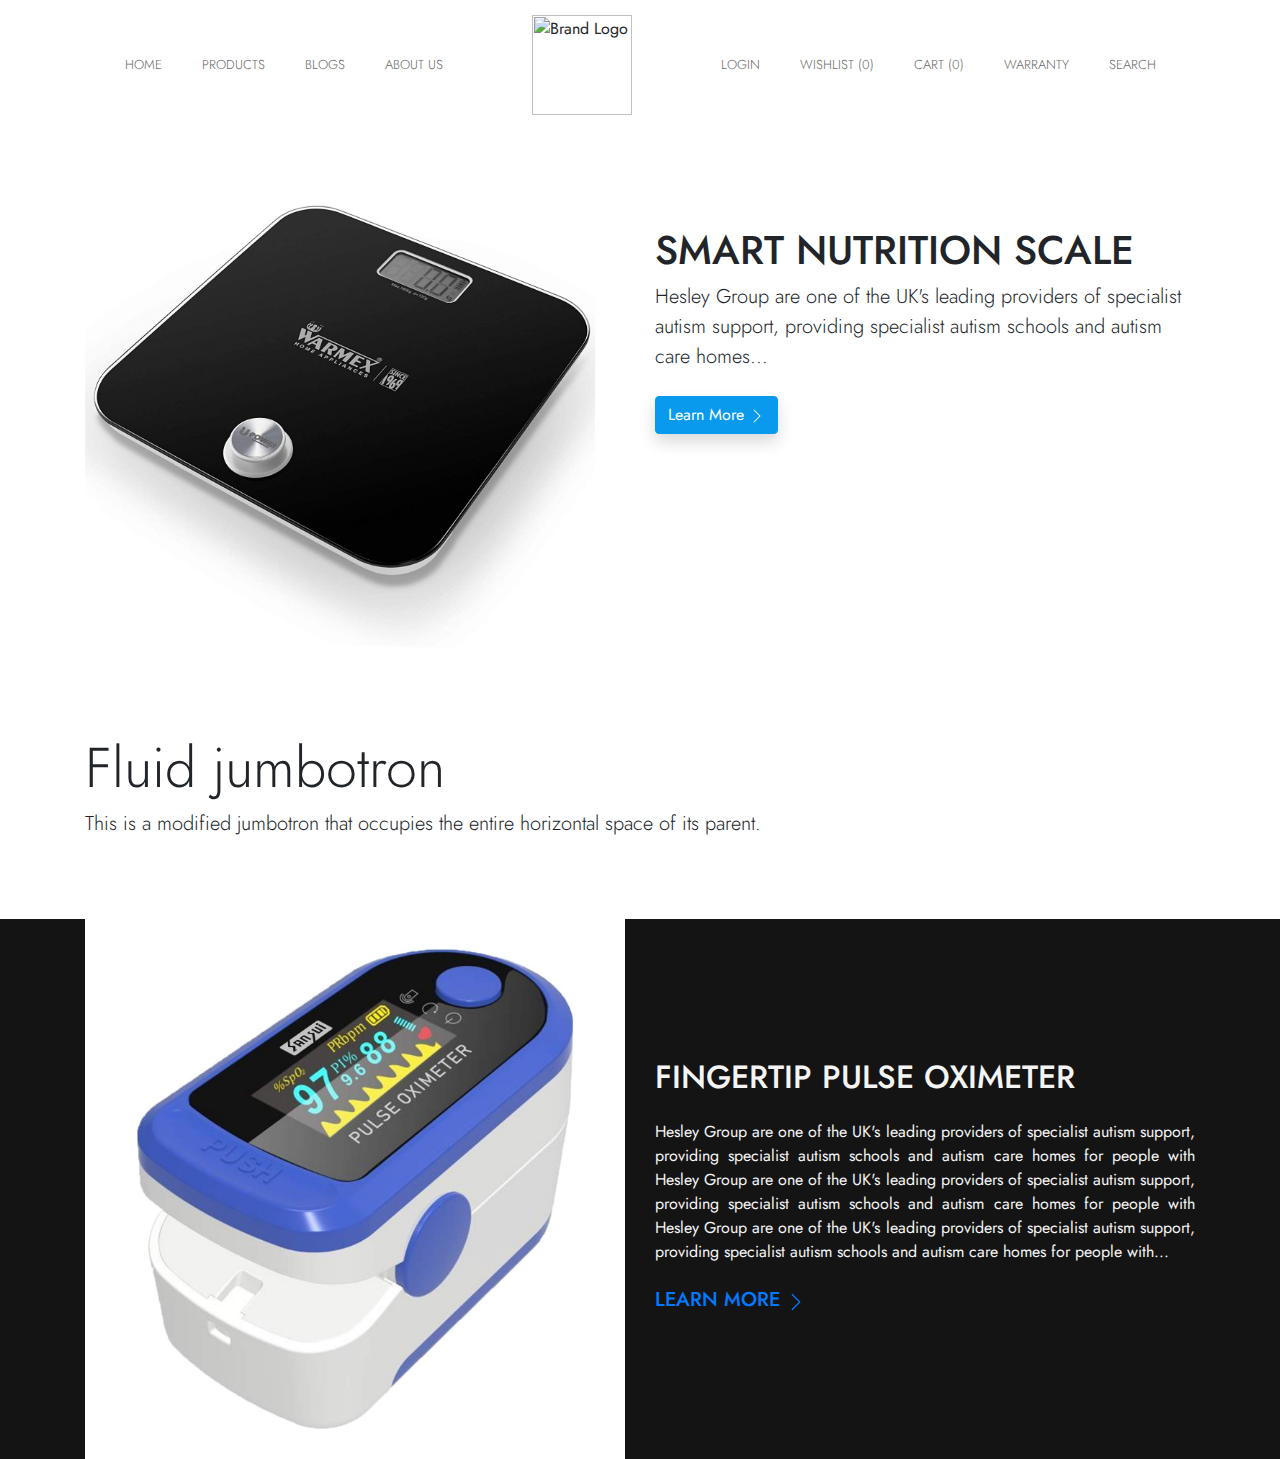
==== index.html @ 343be866 "deploy hesley site" ====
<html lang="en">

<head>
    <meta charset="UTF-8">
    <meta name="viewport" content="width=device-width, initial-scale=1.0">
    <title>Hesley</title>
    <!-- Favicons -->
    <link rel="icon" href="images/favicon.png">
    <link rel="stylesheet" href="https://stackpath.bootstrapcdn.com/bootstrap/4.5.2/css/bootstrap.min.css">
    <link rel="stylesheet" href="assets/css/style.css">
</head>

<body>
    <!-- Disktop Navigation -->
    <div class="d-none d-lg-block bg-white">
        <nav class="navigation__bar container">
            <div class="menu__items_list">
                <div class="menu__item"><a href="#">Home</a></div>
                <div class="menu__item"><a href="#">Products</a></div>
                <div class="menu__item"><a href="#">Blogs</a></div>
                <div class="menu__item"><a href="#">About Us</a></div>
            </div>
            <div class="brand__logo"><img src="https://www.hesley.be/wp-content/uploads/2018/05/Hesleyblack.png"
                    alt="Brand Logo"></div>
            <div class="menu__items_list">
                <div class="menu__item"><a href="#">Login</a></div>
                <div class="menu__item"><a href="#">Wishlist (0)</a></div>
                <div class="menu__item"><a href="#">Cart (0)</a></div>
                <div class="menu__item"><a href="#">Warranty</a></div>
                <div class="menu__item"><a href="#">Search</a></div>
            </div>
        </nav>
    </div>
    <!-- Mobile Navigation -->
    <div class="d-block d-lg-none sticky-top">
        <nav class="m__navigation__bar">
            <div class="m__brand__logo my-auto"><img
                    src="https://www.hesley.be/wp-content/uploads/2018/05/Hesleyblack.png" alt="Brand Logo"></div>
            <div class="my-auto">
                <svg width="2em" height="2em" viewBox="0 0 16 16" class="bi bi-list-nested" fill="currentColor"
                    xmlns="http://www.w3.org/2000/svg">
                    <path fill-rule="evenodd"
                        d="M4.5 11.5A.5.5 0 0 1 5 11h10a.5.5 0 0 1 0 1H5a.5.5 0 0 1-.5-.5zm-2-4A.5.5 0 0 1 3 7h10a.5.5 0 0 1 0 1H3a.5.5 0 0 1-.5-.5zm-2-4A.5.5 0 0 1 1 3h10a.5.5 0 0 1 0 1H1a.5.5 0 0 1-.5-.5z" />
                </svg>
            </div>
        </nav>
    </div>

    <!-- Top Banner -->
    <section class="jumbotron jumbotron-fluid top__banner my-0 py-0 bg-transparent">
        <div class="container">
            <div class="row">
                <div class="col-12 col-md-5 col-lg-6 order-md-1 my-4 my-md-0">
                    <!-- Image -->
                    <img src="assets/images/top_banner_left.jpg" class="img-fluid mw-md-150 mw-lg-130 mb-6 mb-md-0"
                        alt="" data-aos="fade-up" data-aos-delay="100">
                </div>
                <div class="col-12 col-md-7 col-lg-6 order-md-2 pb-4 pt-md-3 mt-md-3 pt-lg-5 mt-lg-5"
                    data-aos="fade-up">
                    <!-- Heading -->
                    <h1 class="text-center text-md-left text-uppercase d-none d-lg-block">
                        smart nutrition scale
                    </h1>
                    <h2 class="text-center text-md-left text-uppercase mt-md-5 d-block d-lg-none">
                        smart nutrition scale
                    </h2>

                    <p class="lead">
                        Hesley Group are one of the UK's leading providers of specialist autism support, providing
                        specialist autism schools and autism care homes...
                    </p>
                    <!-- Buttons -->
                    <div class="text-center text-md-left mt-4">
                        <a href="overview.html" class="btn btn-primary shadow lift mr-1">
                            Learn More <span class="d-none d-md-inline"><svg width="1em" height="1em"
                                    viewBox="0 0 16 16" class="bi bi-chevron-right" fill="currentColor"
                                    xmlns="http://www.w3.org/2000/svg">
                                    <path fill-rule="evenodd"
                                        d="M4.646 1.646a.5.5 0 0 1 .708 0l6 6a.5.5 0 0 1 0 .708l-6 6a.5.5 0 0 1-.708-.708L10.293 8 4.646 2.354a.5.5 0 0 1 0-.708z" />
                                </svg></span>
                            <!-- <i class="fe fe-arrow-right d-none d-md-inline ml-3"></i> -->
                        </a>
                    </div>
                </div>
            </div>
        </div>
    </section>

    
    <section class="jumbotron jumbotron-fluid my-0 bg-transparent">
        <div class="container">
            <h1 class="display-4">Fluid jumbotron</h1>
            <p class="lead">This is a modified jumbotron that occupies the entire horizontal space of its parent.</p>
        </div>
    </section>

    <!-- Section 3 -->
    <section class="jumbotron jumbotron-fluid bg-dark my-0 py-4 py-md-0">
        <div class="container">
            <div class="row align-items-center">
                <div class="col-12 col-md-5 col-lg-6 order-md-1 mb-4 mb-md-0">
                    <!-- Image -->
                    <img src="assets/images/fingertip.jpg" alt="..." class="img-fluid mb-6 mb-md-0">
                </div>
                <div class="col-12 col-md-7 col-lg-6 order-md-2">
                    <!-- Heading -->
                    <h2 class="text-uppercase mb-md-4">
                        Fingertip pulse oximeter
                    </h2>
                    <!-- Text -->
                    <p class="font-size-lg text-gray-700 mb-md-4 text-justify">
                        Hesley Group are one of the UK's leading providers of specialist autism support, providing
                        specialist autism schools and autism care homes for people with Hesley Group are one of the UK's
                        leading providers of specialist autism support, providing specialist autism schools and autism
                        care homes for people with Hesley Group are one of the UK's leading providers of specialist
                        autism support, providing specialist autism schools and autism care homes for people with...
                    </p>
                    <h5><a href="#" class="text-decoration-none text-uppercase">Learn more <span><svg width="1em"
                                    height="1em" viewBox="0 0 16 16" class="bi bi-chevron-right" fill="currentColor"
                                    xmlns="http://www.w3.org/2000/svg">
                                    <path fill-rule="evenodd"
                                        d="M4.646 1.646a.5.5 0 0 1 .708 0l6 6a.5.5 0 0 1 0 .708l-6 6a.5.5 0 0 1-.708-.708L10.293 8 4.646 2.354a.5.5 0 0 1 0-.708z" />
                                </svg></span></a></h5>
                </div>
            </div>
        </div>
    </section>

    



    <script src="https://code.jquery.com/jquery-3.5.1.slim.min.js"></script>
    <script src="https://cdn.jsdelivr.net/npm/popper.js@1.16.1/dist/umd/popper.min.js"></script>
    <script src="https://stackpath.bootstrapcdn.com/bootstrap/4.5.2/js/bootstrap.min.js"></script>
</body>

</html>
---- assets/css/style.css ----
@import url('https://fonts.googleapis.com/css2?family=Poppins:wght@300&display=swap');
@import url('https://fonts.googleapis.com/css2?family=Jost&display=swap');
/* Global Styles */
:root {
	--primary: #099aee !important;
	--primary-hvr: #0379bd !important;
	--dark-color: #141414;
    --light-color: #f4f4f4;
    /* --hesley-font-family: 'Poppins', sans-serif; */
    --hesley-font-family: 'Jost', sans-serif;
}

* {
	box-sizing: border-box;
	margin: 0;
	padding: 0;
}

.btn-primary{
    background-color: var(--primary) !important;
    border-color: var(--primary) !important;
}
.btn-primary:hover{
    background-color: var(--primary-hvr) !important;
    border-color: var(--primary-hvr) !important;
    outline: none !important;
}
.btn-primary:focus{
    background-color: var(--primary-hvr) !important;
    border-color: var(--primary-hvr) !important;
    outline: none !important;
}
.btn-outline-primary{
    background-color: transparent !important;
    border-color: var(--primary) !important;
    color: var(--primary) !important;
}
.btn-outline-primary:hover{
    background-color: var(--primary) !important;
    border-color: var(--primary-hvr) !important;
    color:#fff !important;
    outline: none !important;
}
.btn-outline-primary:focus{
    background-color: var(--primary) !important;
    border-color: var(--primary-hvr) !important;
    color:#fff !important;
    outline: none !important;
}

/* Background colors */
.bg-dark{
    background-color: var(--dark-color) !important;
    color: var(--light-color) !important;
}

body {
	font-family: var(--hesley-font-family);
	-webkit-font-smoothing: antialiased;
}

/* Desktop Navigation */
.navigation__bar{
    display: flex;
    justify-content: space-around;
    flex-wrap: wrap;
    padding: 15px 0;
}

.navigation__bar .menu__items_list{
    align-items: center;
    display: flex;
    justify-content: space-between;
}

.navigation__bar .menu__items_list .menu__item{
    margin-left: 20px;
    margin-right: 20px;
}

.navigation__bar .menu__items_list .menu__item a{
    text-decoration: none;
    color: #696969;
    text-transform: uppercase;
    font-size: 13px;
    font-weight: 300;
}

.navigation__bar .menu__items_list .menu__item a:hover{
    color: var(--primary-hvr);
}

.navigation__bar .brand__logo img{
    width: 100px;
}

/* Mobile Navigation bar */
.m__navigation__bar{
    display: flex;
    justify-content: space-between;
    flex-wrap: wrap;
    padding: 10px 20px;
    background-color: #fff;
}
.m__navigation__bar .m__brand__logo img{
    width: 50px;
}
/* Top Banner */
.top__banner{
    width: 100%;
}
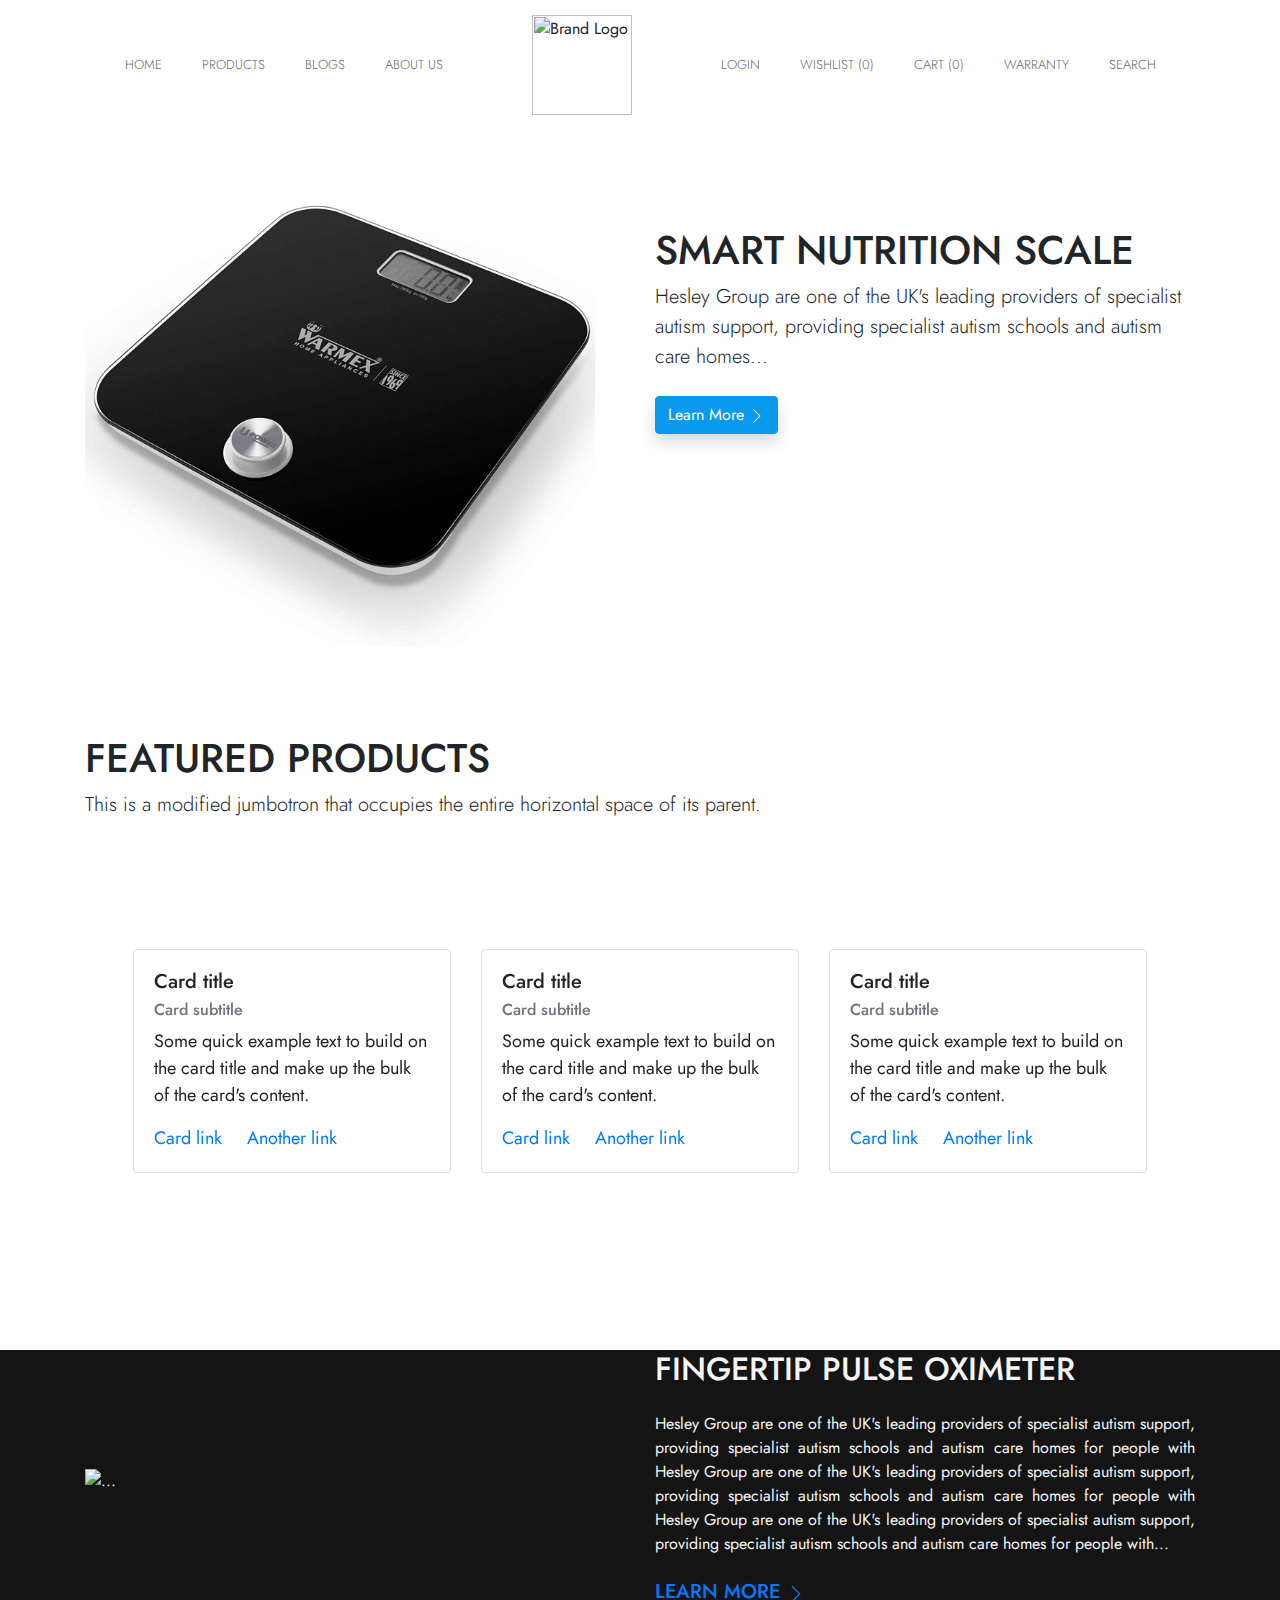
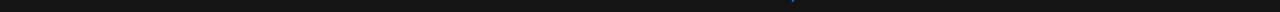
==== commit b645ed58: "deploy hesley site" ====
--- a/index.html
+++ b/index.html
@@ -7,7 +7,10 @@
     <!-- Favicons -->
     <link rel="icon" href="images/favicon.png">
     <link rel="stylesheet" href="https://stackpath.bootstrapcdn.com/bootstrap/4.5.2/css/bootstrap.min.css">
+    <link rel="stylesheet" href="https://unpkg.com/swiper/swiper-bundle.css">
+    <link rel="stylesheet" href="https://unpkg.com/swiper/swiper-bundle.min.css">
     <link rel="stylesheet" href="assets/css/style.css">
+
 </head>
 
 <body>
@@ -65,7 +68,7 @@
                         smart nutrition scale
                     </h2>
 
-                    <p class="lead">
+                    <p class="lead d-none d-md-block">
                         Hesley Group are one of the UK's leading providers of specialist autism support, providing
                         specialist autism schools and autism care homes...
                     </p>
@@ -86,11 +89,58 @@
         </div>
     </section>
 
-    
-    <section class="jumbotron jumbotron-fluid my-0 bg-transparent">
+
+    <section class="jumbotron jumbotron-fluid my-0 bg-transparent d-none d-md-block">
         <div class="container">
-            <h1 class="display-4">Fluid jumbotron</h1>
+            <h1 class="text-uppercase">featured products</h1>
             <p class="lead">This is a modified jumbotron that occupies the entire horizontal space of its parent.</p>
+            <!-- Swiper -->
+            <div class="swiper-container">
+                <div class="swiper-wrapper">
+                    <div class="swiper-slide px-5">
+                        <div class="row">
+                            <div class="col-sm">
+                                <div class="card">
+                                    <div class="card-body">
+                                      <h5 class="card-title">Card title</h5>
+                                      <h6 class="card-subtitle mb-2 text-muted">Card subtitle</h6>
+                                      <p class="card-text">Some quick example text to build on the card title and make up the bulk of the card's content.</p>
+                                      <a href="#" class="card-link">Card link</a>
+                                      <a href="#" class="card-link">Another link</a>
+                                    </div>
+                                  </div>
+                            </div>
+                            <div class="col-sm">
+                                <div class="card">
+                                    <div class="card-body">
+                                      <h5 class="card-title">Card title</h5>
+                                      <h6 class="card-subtitle mb-2 text-muted">Card subtitle</h6>
+                                      <p class="card-text">Some quick example text to build on the card title and make up the bulk of the card's content.</p>
+                                      <a href="#" class="card-link">Card link</a>
+                                      <a href="#" class="card-link">Another link</a>
+                                    </div>
+                                  </div>
+                            </div>
+                            <div class="col-sm">
+                                <div class="card">
+                                    <div class="card-body">
+                                      <h5 class="card-title">Card title</h5>
+                                      <h6 class="card-subtitle mb-2 text-muted">Card subtitle</h6>
+                                      <p class="card-text">Some quick example text to build on the card title and make up the bulk of the card's content.</p>
+                                      <a href="#" class="card-link">Card link</a>
+                                      <a href="#" class="card-link">Another link</a>
+                                    </div>
+                                  </div>
+                            </div>
+                           
+                          </div>
+                    </div>
+                
+                </div>
+                <!-- Add Arrows -->
+                <div class="swiper-button-next"></div>
+                <div class="swiper-button-prev"></div>
+            </div>
         </div>
     </section>
 
@@ -100,7 +150,7 @@
             <div class="row align-items-center">
                 <div class="col-12 col-md-5 col-lg-6 order-md-1 mb-4 mb-md-0">
                     <!-- Image -->
-                    <img src="assets/images/fingertip.jpg" alt="..." class="img-fluid mb-6 mb-md-0">
+                    <img src="https://demo.themesberg.com/bootstrap/rocket/assets/img/presentation-mockup-pages.png" alt="..." class="img-fluid mb-6 mb-md-0">
                 </div>
                 <div class="col-12 col-md-7 col-lg-6 order-md-2">
                     <!-- Heading -->
@@ -126,13 +176,22 @@
         </div>
     </section>
 
-    
+
+
+
+
+
+
 
 
 
     <script src="https://code.jquery.com/jquery-3.5.1.slim.min.js"></script>
     <script src="https://cdn.jsdelivr.net/npm/popper.js@1.16.1/dist/umd/popper.min.js"></script>
     <script src="https://stackpath.bootstrapcdn.com/bootstrap/4.5.2/js/bootstrap.min.js"></script>
+
+    <script src="https://unpkg.com/swiper/swiper-bundle.js"></script>
+    <script src="https://unpkg.com/swiper/swiper-bundle.min.js"></script>
+    <script src="assets/js/style.js"></script>
 </body>
 
 </html>--- a/assets/css/style.css
+++ b/assets/css/style.css
@@ -110,3 +110,28 @@
     width: 100%;
 }
 
+/* Swiper */
+.swiper-container {
+    width: 100%;
+    height: 50%;
+  }
+
+  .swiper-slide {
+    /* text-align: center; */
+    font-size: 18px;
+
+    /* Center slide text vertically */
+    display: -webkit-box;
+    display: -ms-flexbox;
+    display: -webkit-flex;
+    display: flex;
+    -webkit-box-pack: center;
+    -ms-flex-pack: center;
+    -webkit-justify-content: center;
+    justify-content: center;
+    -webkit-box-align: center;
+    -ms-flex-align: center;
+    -webkit-align-items: center;
+    align-items: center;
+    cursor: pointer;
+  }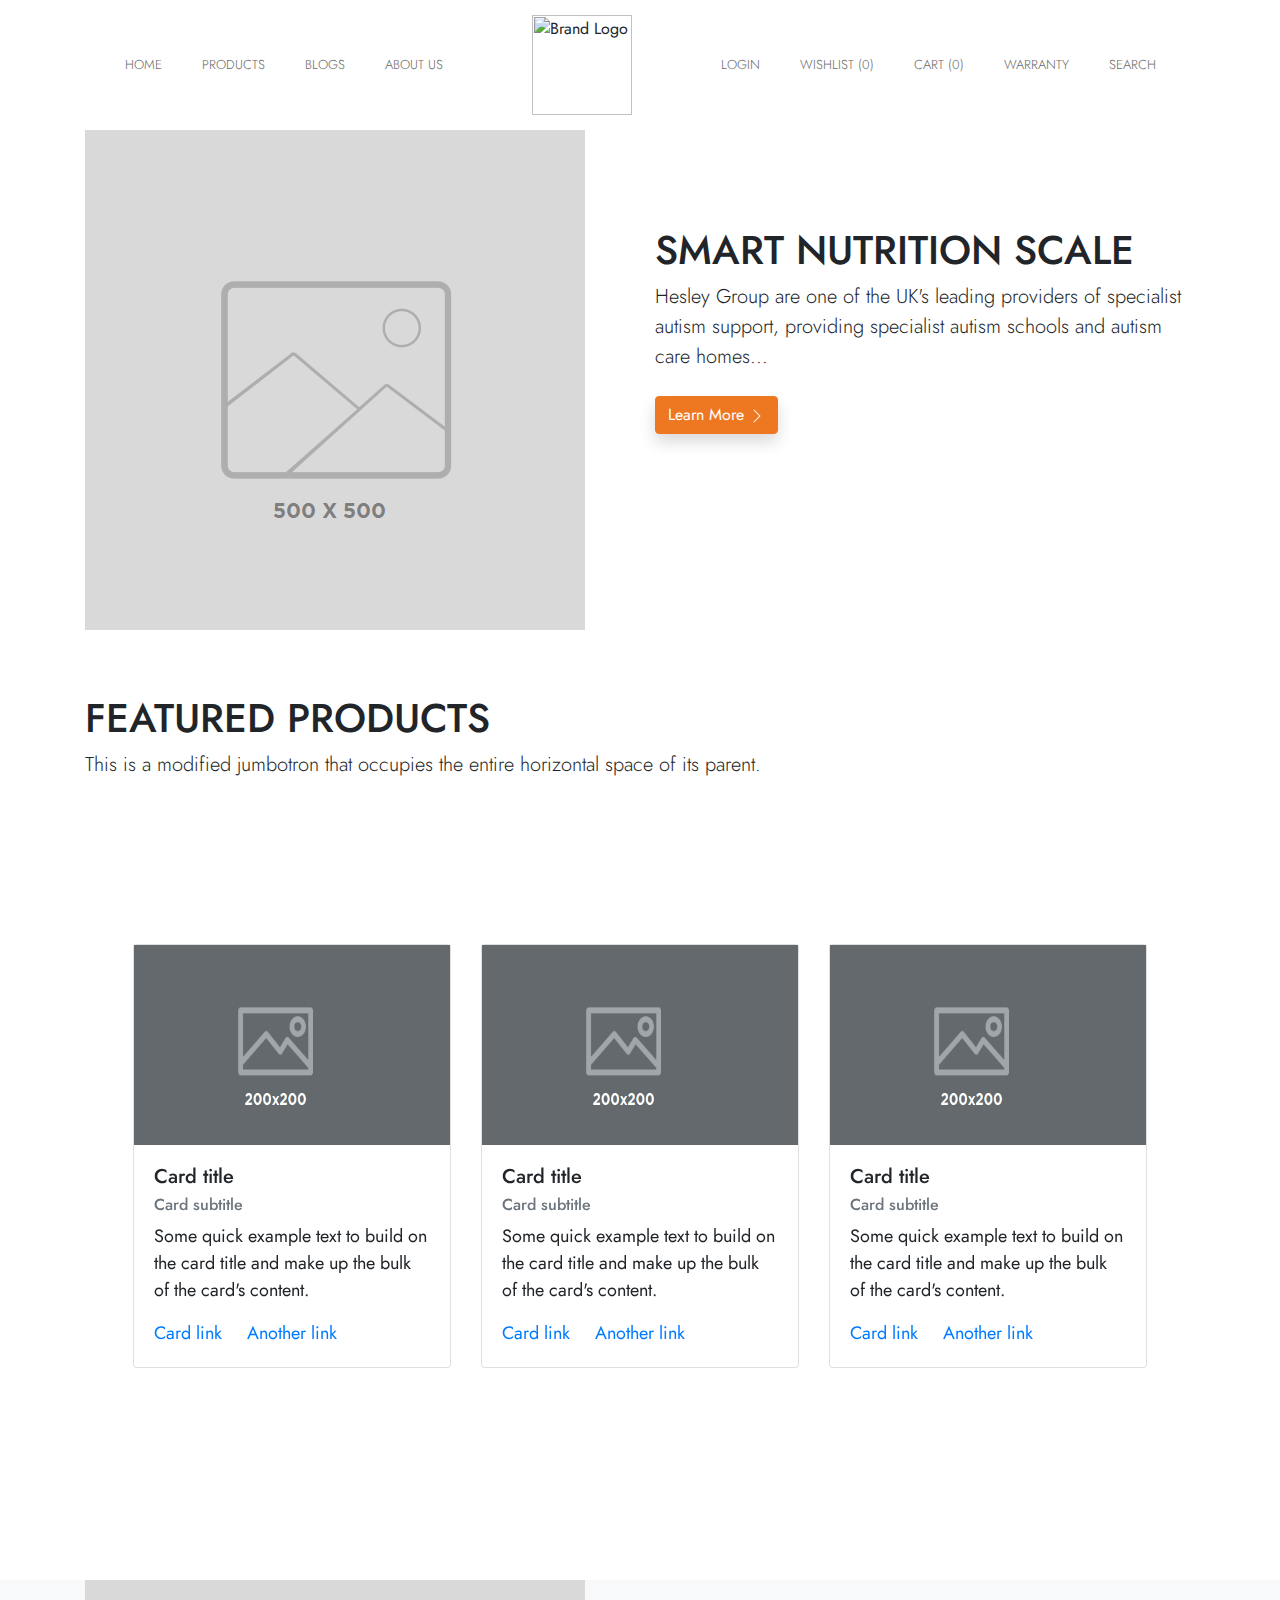
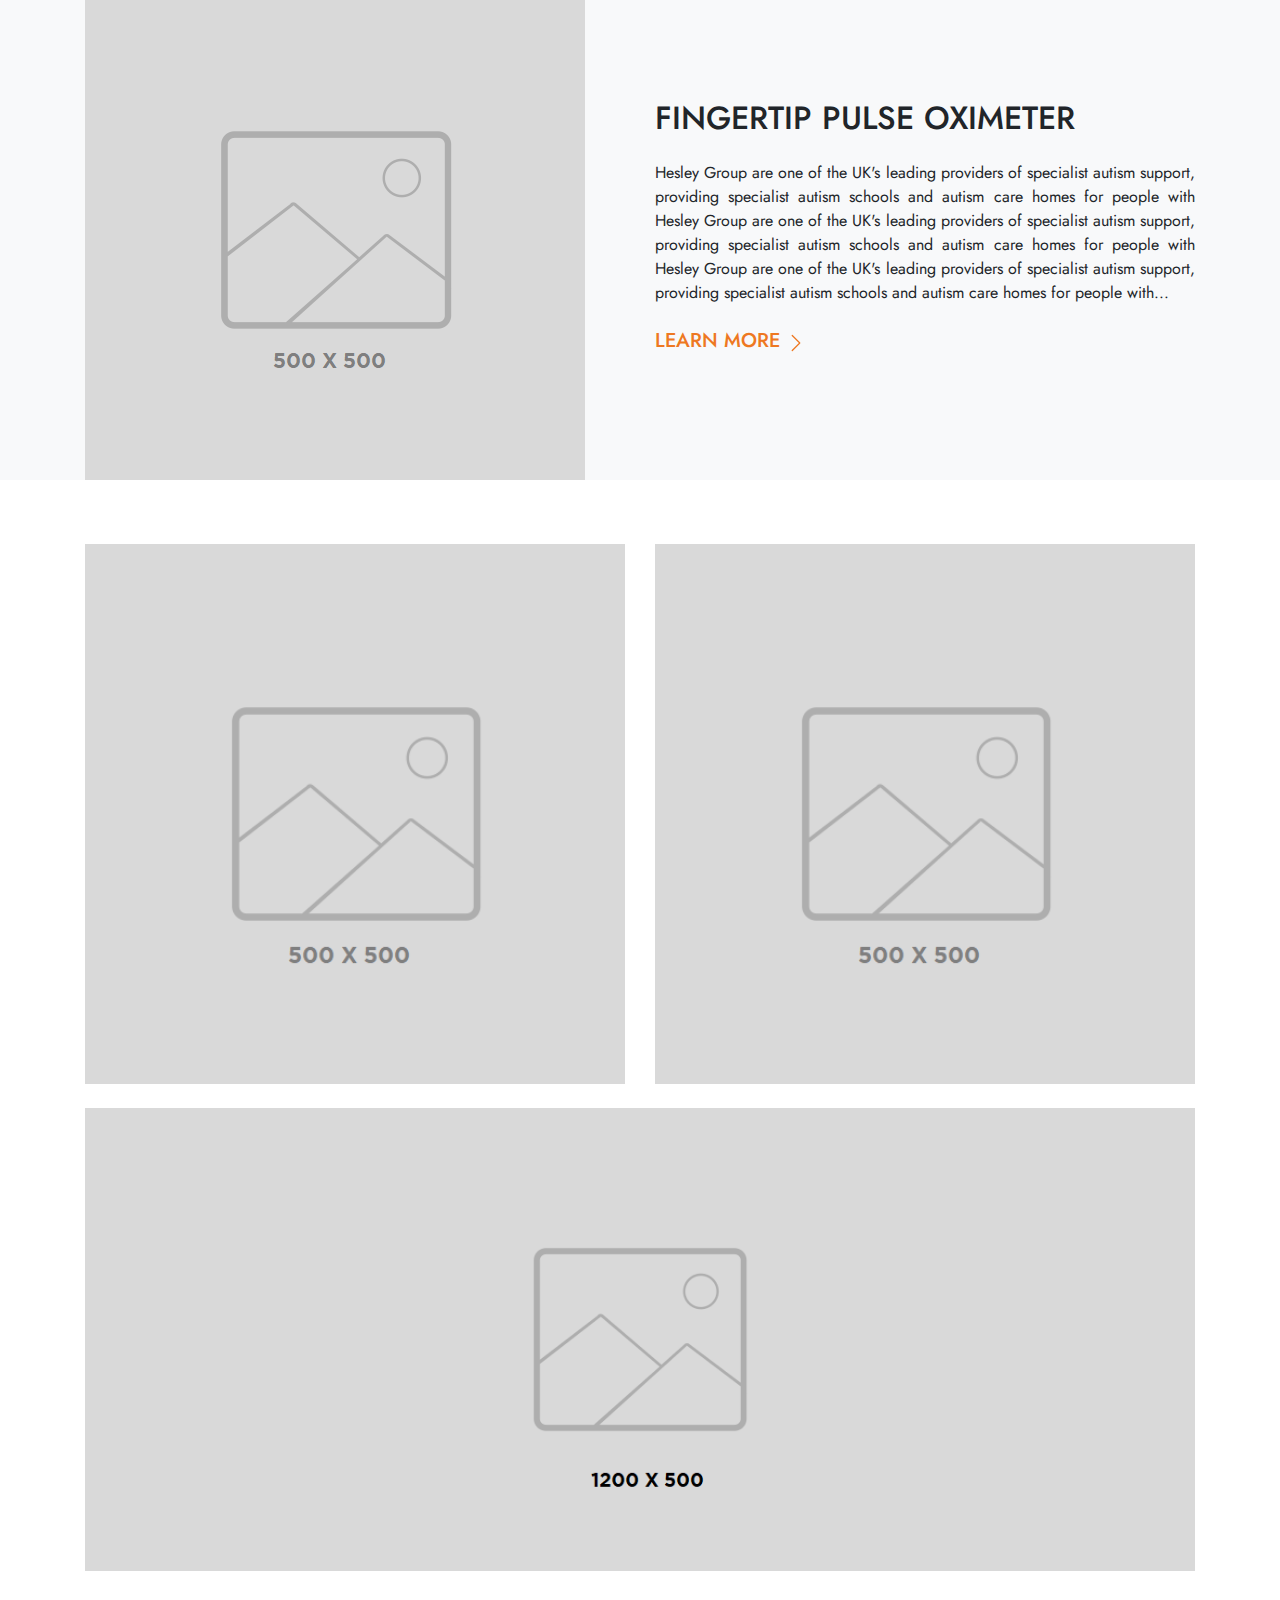
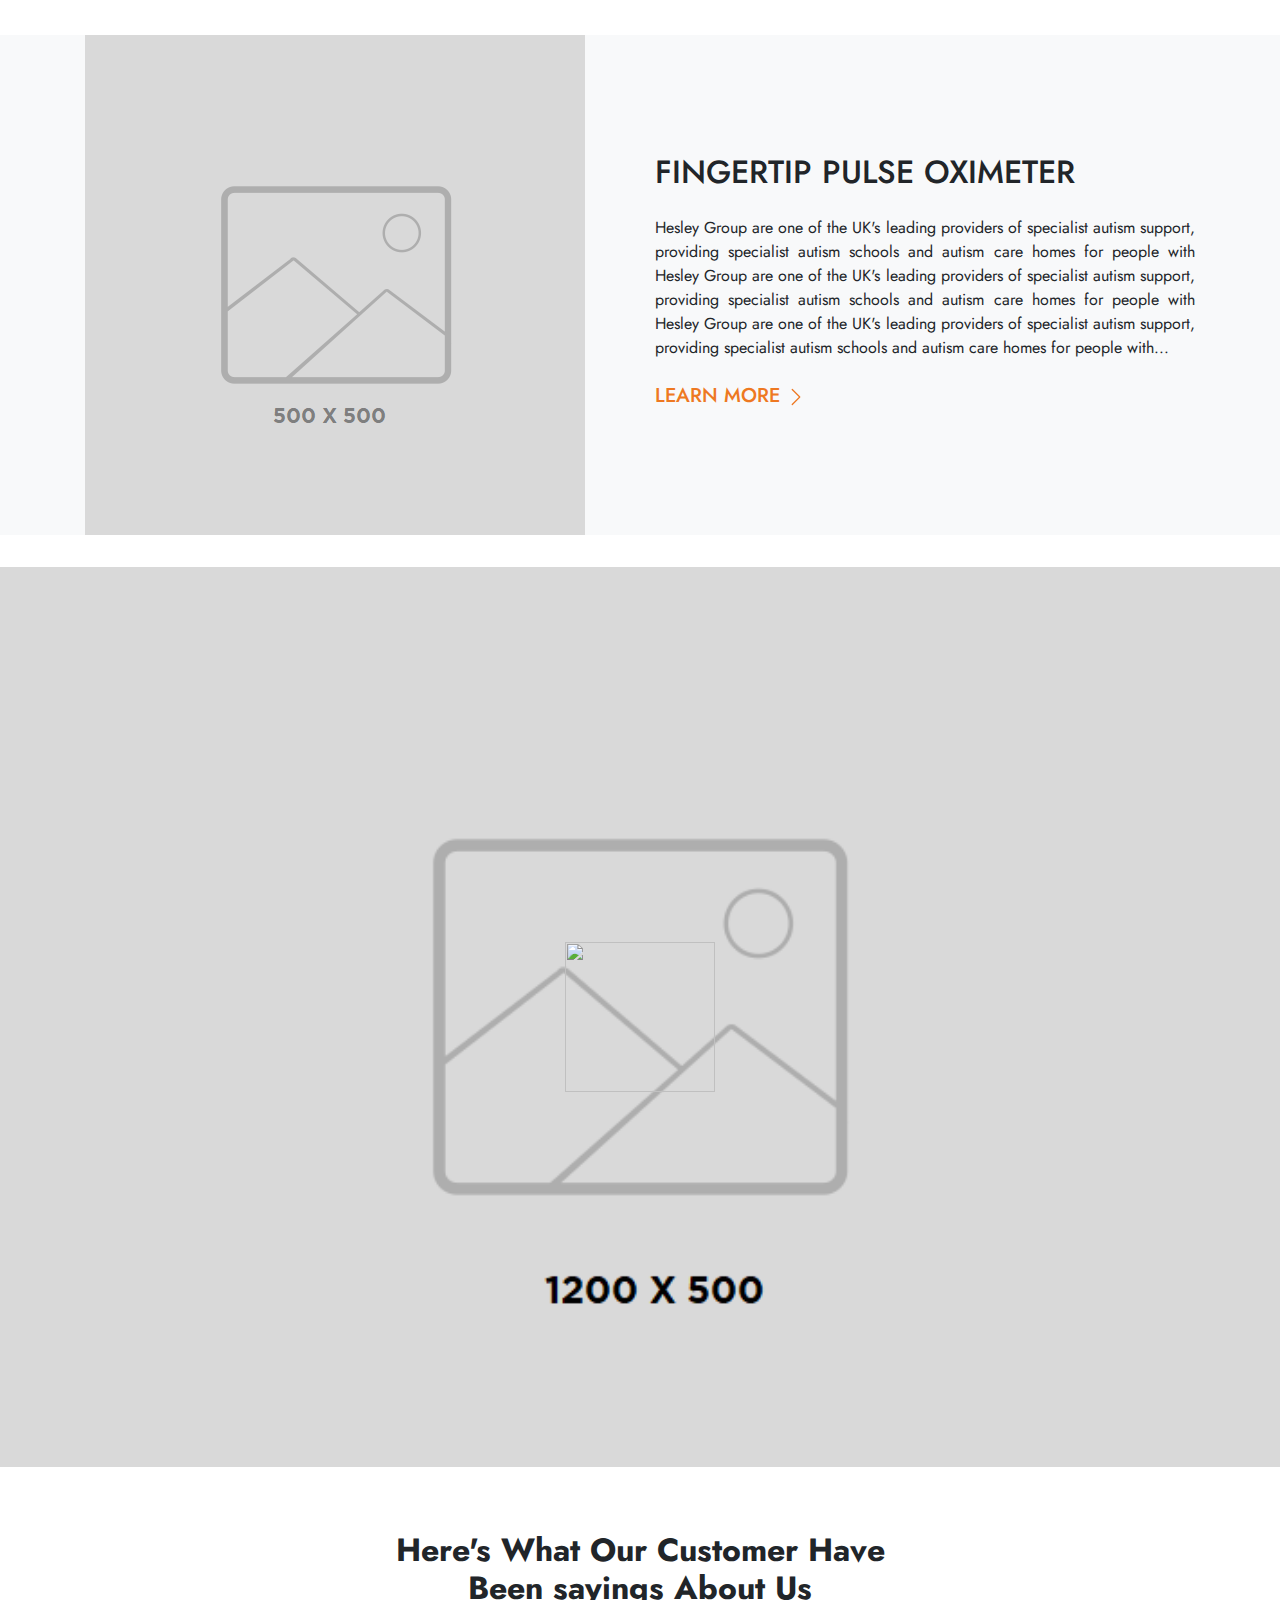
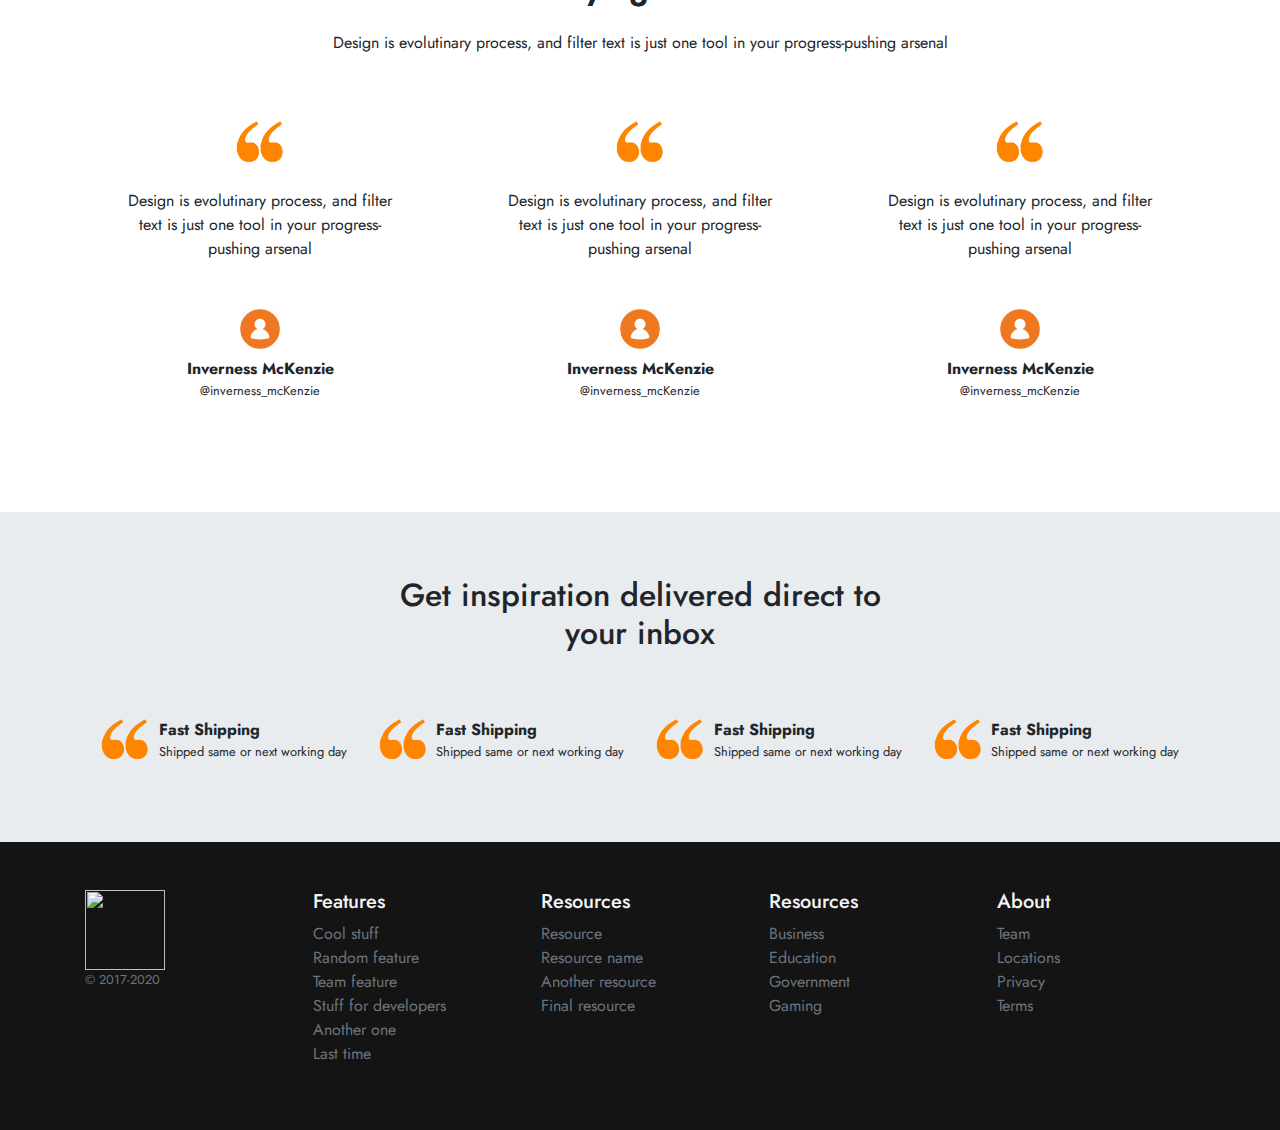
==== commit d687ff20: "deploy hesley site" ====
--- a/index.html
+++ b/index.html
@@ -55,7 +55,7 @@
             <div class="row">
                 <div class="col-12 col-md-5 col-lg-6 order-md-1 my-4 my-md-0">
                     <!-- Image -->
-                    <img src="assets/images/top_banner_left.jpg" class="img-fluid mw-md-150 mw-lg-130 mb-6 mb-md-0"
+                    <img src="assets/images/placeholder-500x500.png" class="img-fluid mw-md-150 mw-lg-130 mb-6 mb-md-0"
                         alt="" data-aos="fade-up" data-aos-delay="100">
                 </div>
                 <div class="col-12 col-md-7 col-lg-6 order-md-2 pb-4 pt-md-3 mt-md-3 pt-lg-5 mt-lg-5"
@@ -101,41 +101,47 @@
                         <div class="row">
                             <div class="col-sm">
                                 <div class="card">
+                                    <img src="assets/images/placeholder-200x200.png" alt="" width="100%" height="200">
                                     <div class="card-body">
-                                      <h5 class="card-title">Card title</h5>
-                                      <h6 class="card-subtitle mb-2 text-muted">Card subtitle</h6>
-                                      <p class="card-text">Some quick example text to build on the card title and make up the bulk of the card's content.</p>
-                                      <a href="#" class="card-link">Card link</a>
-                                      <a href="#" class="card-link">Another link</a>
+                                        <h5 class="card-title">Card title</h5>
+                                        <h6 class="card-subtitle mb-2 text-muted">Card subtitle</h6>
+                                        <p class="card-text">Some quick example text to build on the card title and make
+                                            up the bulk of the card's content.</p>
+                                        <a href="#" class="card-link">Card link</a>
+                                        <a href="#" class="card-link">Another link</a>
                                     </div>
-                                  </div>
+                                </div>
                             </div>
                             <div class="col-sm">
                                 <div class="card">
+                                    <img src="assets/images/placeholder-200x200.png" alt="" width="100%" height="200">
                                     <div class="card-body">
-                                      <h5 class="card-title">Card title</h5>
-                                      <h6 class="card-subtitle mb-2 text-muted">Card subtitle</h6>
-                                      <p class="card-text">Some quick example text to build on the card title and make up the bulk of the card's content.</p>
-                                      <a href="#" class="card-link">Card link</a>
-                                      <a href="#" class="card-link">Another link</a>
+                                        <h5 class="card-title">Card title</h5>
+                                        <h6 class="card-subtitle mb-2 text-muted">Card subtitle</h6>
+                                        <p class="card-text">Some quick example text to build on the card title and make
+                                            up the bulk of the card's content.</p>
+                                        <a href="#" class="card-link">Card link</a>
+                                        <a href="#" class="card-link">Another link</a>
                                     </div>
-                                  </div>
+                                </div>
                             </div>
                             <div class="col-sm">
                                 <div class="card">
+                                    <img src="assets/images/placeholder-200x200.png" alt="" width="100%" height="200">
                                     <div class="card-body">
-                                      <h5 class="card-title">Card title</h5>
-                                      <h6 class="card-subtitle mb-2 text-muted">Card subtitle</h6>
-                                      <p class="card-text">Some quick example text to build on the card title and make up the bulk of the card's content.</p>
-                                      <a href="#" class="card-link">Card link</a>
-                                      <a href="#" class="card-link">Another link</a>
+                                        <h5 class="card-title">Card title</h5>
+                                        <h6 class="card-subtitle mb-2 text-muted">Card subtitle</h6>
+                                        <p class="card-text">Some quick example text to build on the card title and make
+                                            up the bulk of the card's content.</p>
+                                        <a href="#" class="card-link">Card link</a>
+                                        <a href="#" class="card-link">Another link</a>
                                     </div>
-                                  </div>
-                            </div>
-                           
-                          </div>
-                    </div>
-                
+                                </div>
+                            </div>
+
+                        </div>
+                    </div>
+
                 </div>
                 <!-- Add Arrows -->
                 <div class="swiper-button-next"></div>
@@ -145,12 +151,12 @@
     </section>
 
     <!-- Section 3 -->
-    <section class="jumbotron jumbotron-fluid bg-dark my-0 py-4 py-md-0">
+    <section class="jumbotron jumbotron-fluid bg-light py-4 py-md-0 my-0">
         <div class="container">
             <div class="row align-items-center">
                 <div class="col-12 col-md-5 col-lg-6 order-md-1 mb-4 mb-md-0">
                     <!-- Image -->
-                    <img src="https://demo.themesberg.com/bootstrap/rocket/assets/img/presentation-mockup-pages.png" alt="..." class="img-fluid mb-6 mb-md-0">
+                    <img src="assets/images/placeholder-500x500.png" alt="..." class="img-fluid mb-6 mb-md-0">
                 </div>
                 <div class="col-12 col-md-7 col-lg-6 order-md-2">
                     <!-- Heading -->
@@ -165,9 +171,9 @@
                         care homes for people with Hesley Group are one of the UK's leading providers of specialist
                         autism support, providing specialist autism schools and autism care homes for people with...
                     </p>
-                    <h5><a href="#" class="text-decoration-none text-uppercase">Learn more <span><svg width="1em"
-                                    height="1em" viewBox="0 0 16 16" class="bi bi-chevron-right" fill="currentColor"
-                                    xmlns="http://www.w3.org/2000/svg">
+                    <h5><a href="#" class="text-decoration-none text-primary text-uppercase">Learn more <span><svg
+                                    width="1em" height="1em" viewBox="0 0 16 16" class="bi bi-chevron-right"
+                                    fill="currentColor" xmlns="http://www.w3.org/2000/svg">
                                     <path fill-rule="evenodd"
                                         d="M4.646 1.646a.5.5 0 0 1 .708 0l6 6a.5.5 0 0 1 0 .708l-6 6a.5.5 0 0 1-.708-.708L10.293 8 4.646 2.354a.5.5 0 0 1 0-.708z" />
                                 </svg></span></a></h5>
@@ -176,14 +182,236 @@
         </div>
     </section>
 
-
-
-
-
-
-
-
-
+    <section class="jumbotron jumbotron-fluid bg-transparent my-0">
+        <div class="container">
+            <div class="row mb-md-4">
+                <div class="col-12 col-md-6">
+                    <div class="card bg-light border-0 rounded-0">
+                        <img src="assets/images/placeholder-500x500.png" alt="" class="img-fluid">
+                    </div>
+                </div>
+                <div class="col-12 col-md-6">
+                    <div class="card bg-light border-0 rounded-0">
+                        <img src="assets/images/placeholder-500x500.png" alt="" class="img-fluid">
+                    </div>
+                </div>
+            </div>
+            <div class="row">
+                <div class="col-12">
+                    <div class="card bg-light border-0 rounded-0">
+                        <img src="assets/images/placeholder-1200x500 (2).png" alt="" class="img-fluid">
+                    </div>
+                </div>
+            </div>
+        </div>
+    </section>
+
+    <!-- Section 3 -->
+    <section class="jumbotron jumbotron-fluid bg-light py-4 py-md-0 mt-0">
+        <div class="container">
+            <div class="row align-items-center">
+                <div class="col-12 col-md-5 col-lg-6 order-md-1 mb-4 mb-md-0">
+                    <!-- Image -->
+                    <img src="assets/images/placeholder-500x500.png" alt="..." class="img-fluid mb-6 mb-md-0">
+                </div>
+                <div class="col-12 col-md-7 col-lg-6 order-md-2">
+                    <!-- Heading -->
+                    <h2 class="text-uppercase mb-md-4">
+                        Fingertip pulse oximeter
+                    </h2>
+                    <!-- Text -->
+                    <p class="font-size-lg text-gray-700 mb-md-4 text-justify">
+                        Hesley Group are one of the UK's leading providers of specialist autism support, providing
+                        specialist autism schools and autism care homes for people with Hesley Group are one of the UK's
+                        leading providers of specialist autism support, providing specialist autism schools and autism
+                        care homes for people with Hesley Group are one of the UK's leading providers of specialist
+                        autism support, providing specialist autism schools and autism care homes for people with...
+                    </p>
+                    <h5><a href="#" class="text-decoration-none text-primary text-uppercase">Learn more <span><svg
+                                    width="1em" height="1em" viewBox="0 0 16 16" class="bi bi-chevron-right"
+                                    fill="currentColor" xmlns="http://www.w3.org/2000/svg">
+                                    <path fill-rule="evenodd"
+                                        d="M4.646 1.646a.5.5 0 0 1 .708 0l6 6a.5.5 0 0 1 0 .708l-6 6a.5.5 0 0 1-.708-.708L10.293 8 4.646 2.354a.5.5 0 0 1 0-.708z" />
+                                </svg></span></a></h5>
+                </div>
+            </div>
+        </div>
+    </section>
+
+    <section class="jumbotron jumbotron-fluid video__banner mb-0">
+        <div class="container text-center">
+            <a href="#" class="display-4"><img
+                    src="https://www.destinationcaldwell.com/wp-content/uploads/2020/05/video-play-button.png"
+                    width="150" alt=""></a>
+        </div>
+    </section>
+
+    <section class="jumbotron jumbotron-fluid bg-transparent">
+        <div class="container">
+            <div class="header text-center">
+                <h2 class="d-none d-md-block mb-4"><b>Here's What Our Customer Have <br>Been sayings About Us</b></h2>
+                <h4 class="d-block d-md-none"><b>Here's What Our Customer Have <br>Been sayings About Us</b></h4>
+                <p>Design is evolutinary process, and filter text is just one tool in your progress-pushing arsenal</p>
+            </div>
+            <div class="text-center mt-md-5 pt-md-3">
+                <div class="row row-cols-1 row-cols-sm-2 row-cols-md-3">
+                    <div class="col px-md-5">
+                        <div>
+                            <div class="text-center">
+                                <img src="assets/images/quote.png" width="50" alt="" class="mb-md-4">
+                                <p>Design is evolutinary process, and filter text is just one tool in your
+                                    progress-pushing arsenal</p>
+                            </div>
+                            <div class="test_info mt-md-5">
+                                <img src="assets/images/avatar.webp" width="40" alt="">
+                                <p class="mt-2 mb-0"><b>Inverness McKenzie</b></p>
+                                <p class="mt-0"><small>@inverness_mcKenzie</small></p>
+                            </div>
+                        </div>
+                    </div>
+                    <div class="col px-md-5">
+                        <div>
+                            <div class="text-center">
+                                <img src="assets/images/quote.png" width="50" alt="" class="mb-md-4">
+                                <p>Design is evolutinary process, and filter text is just one tool in your
+                                    progress-pushing arsenal</p>
+                            </div>
+                            <div class="test_info mt-md-5">
+                                <img src="assets/images/avatar.webp" width="40" alt="">
+                                <p class="mt-2 mb-0"><b>Inverness McKenzie</b></p>
+                                <p class="mt-0"><small>@inverness_mcKenzie</small></p>
+                            </div>
+                        </div>
+                    </div>
+                    <div class="col px-md-5">
+                        <div>
+                            <div class="text-center">
+                                <img src="assets/images/quote.png" width="50" alt="" class="mb-md-4">
+                                <p>Design is evolutinary process, and filter text is just one tool in your
+                                    progress-pushing arsenal</p>
+                            </div>
+                            <div class="test_info mt-md-5">
+                                <img src="assets/images/avatar.webp" width="40" alt="">
+                                <p class="mt-2 mb-0"><b>Inverness McKenzie</b></p>
+                                <p class="mt-0"><small>@inverness_mcKenzie</small></p>
+                            </div>
+                        </div>
+                    </div>
+                </div>
+            </div>
+        </div>
+    </section>
+
+    <section class="jumbotron jumbotron-fluid mb-0">
+        <div class="container">
+            <div class="header text-center">
+                <h2 class="d-none d-md-block mb-4">Get inspiration delivered direct to <br>your inbox</h2>
+                <h4 class="d-block d-md-none">Get inspiration delivered direct to <br>your inbox</h4>
+            </div>
+            <div class="container text-center mt-md-5 pt-md-3">
+                <div class="row row-cols-2 row-cols-sm-2 row-cols-md-4">
+                    <div class="col mb-3">
+                        <div class="d-flex bd-highlight">
+                            <div class="flex-fill bd-highlight my-auto mr-3 mr-md-2">
+                                <img src="assets/images/quote.png" width="50" class="img-fluid" alt="">
+                            </div>
+                            <div class="flex-fill bd-highlight my-auto text-left">
+                                <p class="my-0"><b>Fast Shipping</b></p>
+                                <p class="my-0"><small>Shipped same or next working day</small></p>
+                            </div>
+                        </div>
+                    </div>
+                    <div class="col mb-3">
+                        <div class="d-flex bd-highlight">
+                            <div class="flex-fill bd-highlight my-auto mr-3 mr-md-2">
+                                <img src="assets/images/quote.png" width="50" class="img-fluid" alt="">
+                            </div>
+                            <div class="flex-fill bd-highlight my-auto text-left">
+                                <p class="my-0"><b>Fast Shipping</b></p>
+                                <p class="my-0"><small>Shipped same or next working day</small></p>
+                            </div>
+                        </div>
+                    </div>
+                    <div class="col mb-3">
+                        <div class="d-flex bd-highlight">
+                            <div class="flex-fill bd-highlight my-auto mr-3 mr-md-2">
+                                <img src="assets/images/quote.png" width="50" class="img-fluid" alt="">
+                            </div>
+                            <div class="flex-fill bd-highlight my-auto text-left">
+                                <p class="my-0"><b>Fast Shipping</b></p>
+                                <p class="my-0"><small>Shipped same or next working day</small></p>
+                            </div>
+                        </div>
+                    </div>
+                    <div class="col mb-3">
+                        <div class="d-flex bd-highlight">
+                            <div class="flex-fill bd-highlight my-auto mr-3 mr-md-2">
+                                <img src="assets/images/quote.png" width="50" class="img-fluid" alt="">
+                            </div>
+                            <div class="flex-fill bd-highlight my-auto text-left">
+                                <p class="my-0"><b>Fast Shipping</b></p>
+                                <p class="my-0"><small>Shipped same or next working day</small></p>
+                            </div>
+                        </div>
+                    </div>
+                </div>
+            </div>
+        </div>
+    </section>
+
+
+
+
+
+    <footer class="bg-dark">
+        <div class="container py-5">
+
+            <div class="row">
+                <div class="col-12 col-md">
+                    <img src="https://www.hesley.be/wp-content/uploads/2018/05/Hesleyblack.png" width="80">
+                    <small class="d-block mb-3 text-muted">&copy; 2017-2020</small>
+                </div>
+                <div class="col-6 col-md">
+                    <h5>Features</h5>
+                    <ul class="list-unstyled text-small">
+                        <li><a class="text-muted" href="#">Cool stuff</a></li>
+                        <li><a class="text-muted" href="#">Random feature</a></li>
+                        <li><a class="text-muted" href="#">Team feature</a></li>
+                        <li><a class="text-muted" href="#">Stuff for developers</a></li>
+                        <li><a class="text-muted" href="#">Another one</a></li>
+                        <li><a class="text-muted" href="#">Last time</a></li>
+                    </ul>
+                </div>
+                <div class="col-6 col-md">
+                    <h5>Resources</h5>
+                    <ul class="list-unstyled text-small">
+                        <li><a class="text-muted" href="#">Resource</a></li>
+                        <li><a class="text-muted" href="#">Resource name</a></li>
+                        <li><a class="text-muted" href="#">Another resource</a></li>
+                        <li><a class="text-muted" href="#">Final resource</a></li>
+                    </ul>
+                </div>
+                <div class="col-6 col-md">
+                    <h5>Resources</h5>
+                    <ul class="list-unstyled text-small">
+                        <li><a class="text-muted" href="#">Business</a></li>
+                        <li><a class="text-muted" href="#">Education</a></li>
+                        <li><a class="text-muted" href="#">Government</a></li>
+                        <li><a class="text-muted" href="#">Gaming</a></li>
+                    </ul>
+                </div>
+                <div class="col-6 col-md">
+                    <h5>About</h5>
+                    <ul class="list-unstyled text-small">
+                        <li><a class="text-muted" href="#">Team</a></li>
+                        <li><a class="text-muted" href="#">Locations</a></li>
+                        <li><a class="text-muted" href="#">Privacy</a></li>
+                        <li><a class="text-muted" href="#">Terms</a></li>
+                    </ul>
+                </div>
+            </div>
+        </div>
+    </footer>
 
     <script src="https://code.jquery.com/jquery-3.5.1.slim.min.js"></script>
     <script src="https://cdn.jsdelivr.net/npm/popper.js@1.16.1/dist/umd/popper.min.js"></script>
--- a/assets/css/style.css
+++ b/assets/css/style.css
@@ -2,8 +2,8 @@
 @import url('https://fonts.googleapis.com/css2?family=Jost&display=swap');
 /* Global Styles */
 :root {
-	--primary: #099aee !important;
-	--primary-hvr: #0379bd !important;
+	--primary: #EE7821 !important;
+	--primary-hvr: #df6108 !important;
 	--dark-color: #141414;
     --light-color: #f4f4f4;
     /* --hesley-font-family: 'Poppins', sans-serif; */
@@ -16,6 +16,15 @@
 	padding: 0;
 }
 
+.text-primary{
+    color: var(--primary) !important;
+}
+.text-primary:hover{
+    color: var(--primary-hvr) !important;
+}
+.text-primary:focus{
+    color: var(--primary-hvr) !important;
+}
 .btn-primary{
     background-color: var(--primary) !important;
     border-color: var(--primary) !important;
@@ -113,7 +122,7 @@
 /* Swiper */
 .swiper-container {
     width: 100%;
-    height: 50%;
+    height: 80%;
   }
 
   .swiper-slide {
@@ -134,4 +143,27 @@
     -webkit-align-items: center;
     align-items: center;
     cursor: pointer;
-  }+  }
+
+.video__banner{
+    background-image: url('../images/placeholder-1200x500\ \(2\).png');
+    background-position: center;
+    background-repeat: no-repeat;
+    background-size: cover;
+    object-fit: cover;
+    min-height: 100vh;
+    display: grid;
+    align-items: center;
+}
+@media(max-width:990px){
+    .video__banner{
+        background-image: url('../images/placeholder-500x500.png');
+        background-position: center;
+        background-repeat: no-repeat;
+        background-size: cover;
+        object-fit: cover;
+        min-height: 50vh;
+        display: grid;
+        align-items: center;
+    }
+}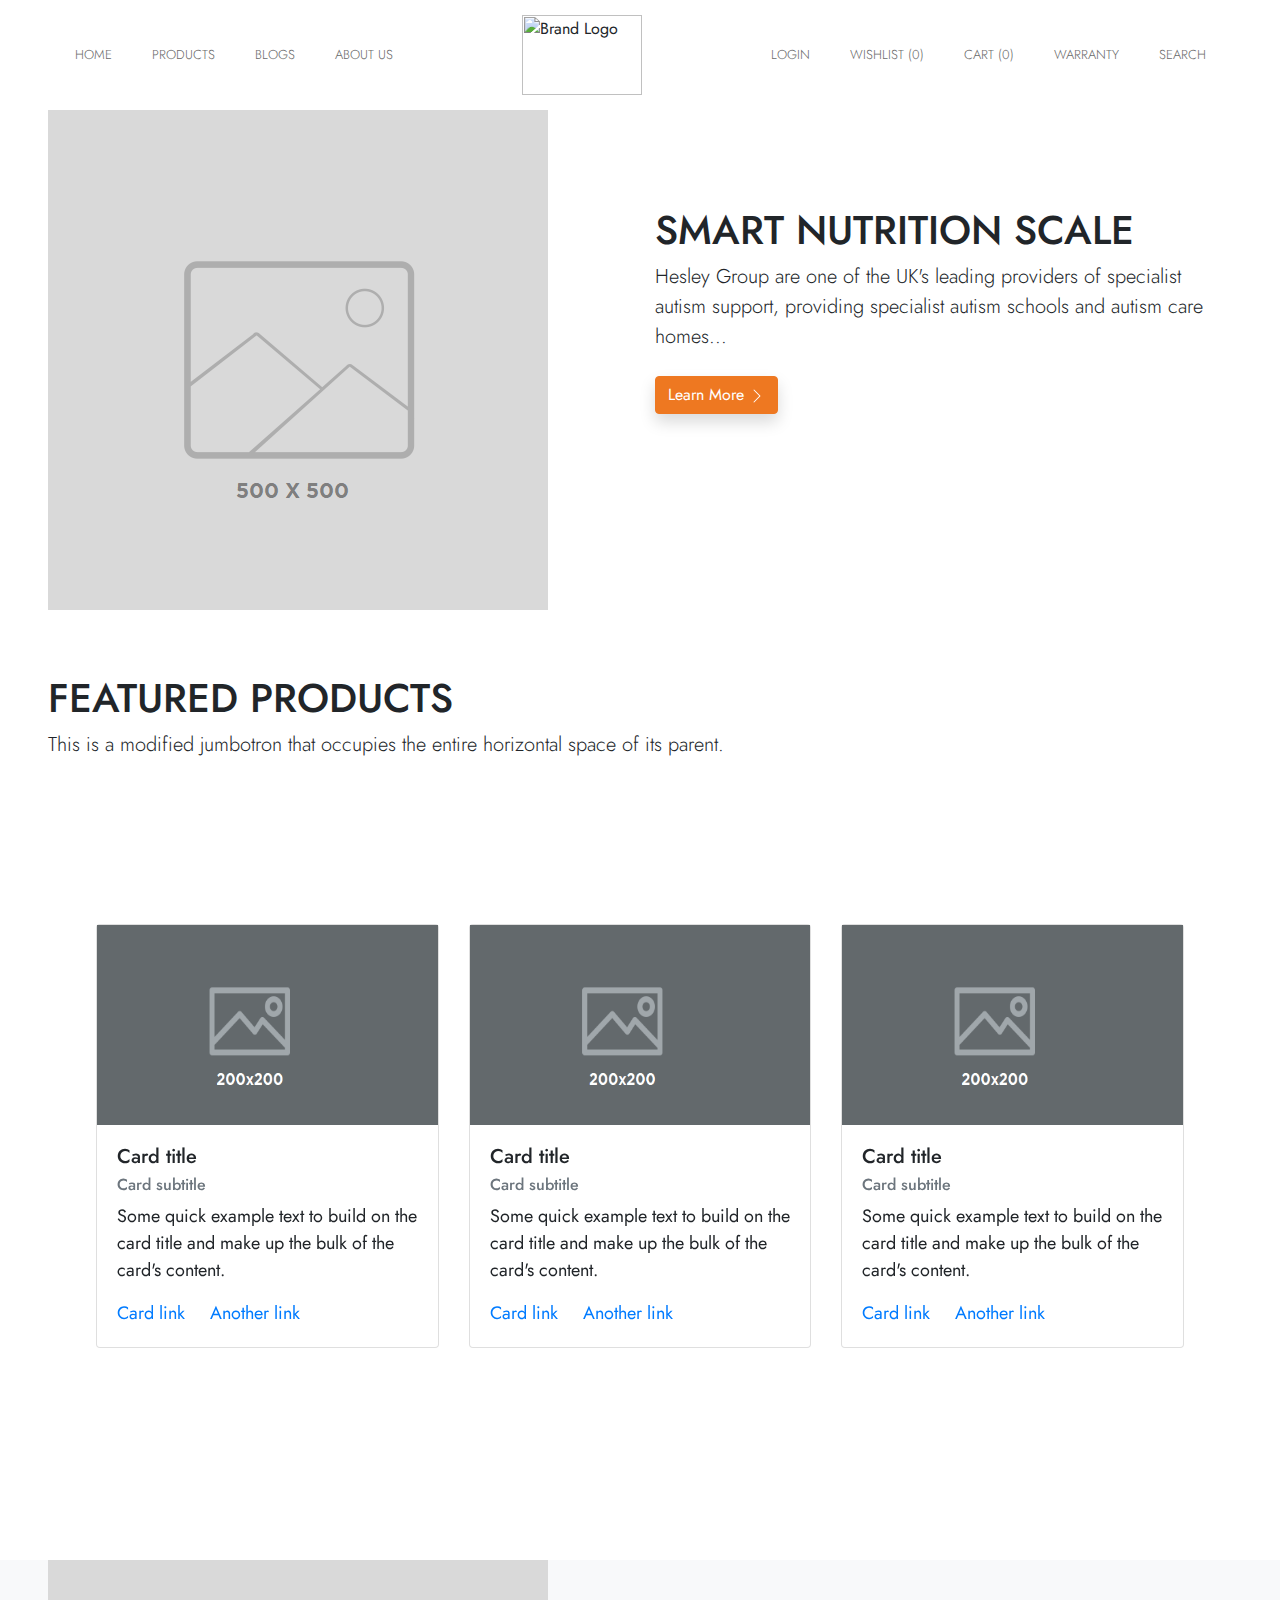
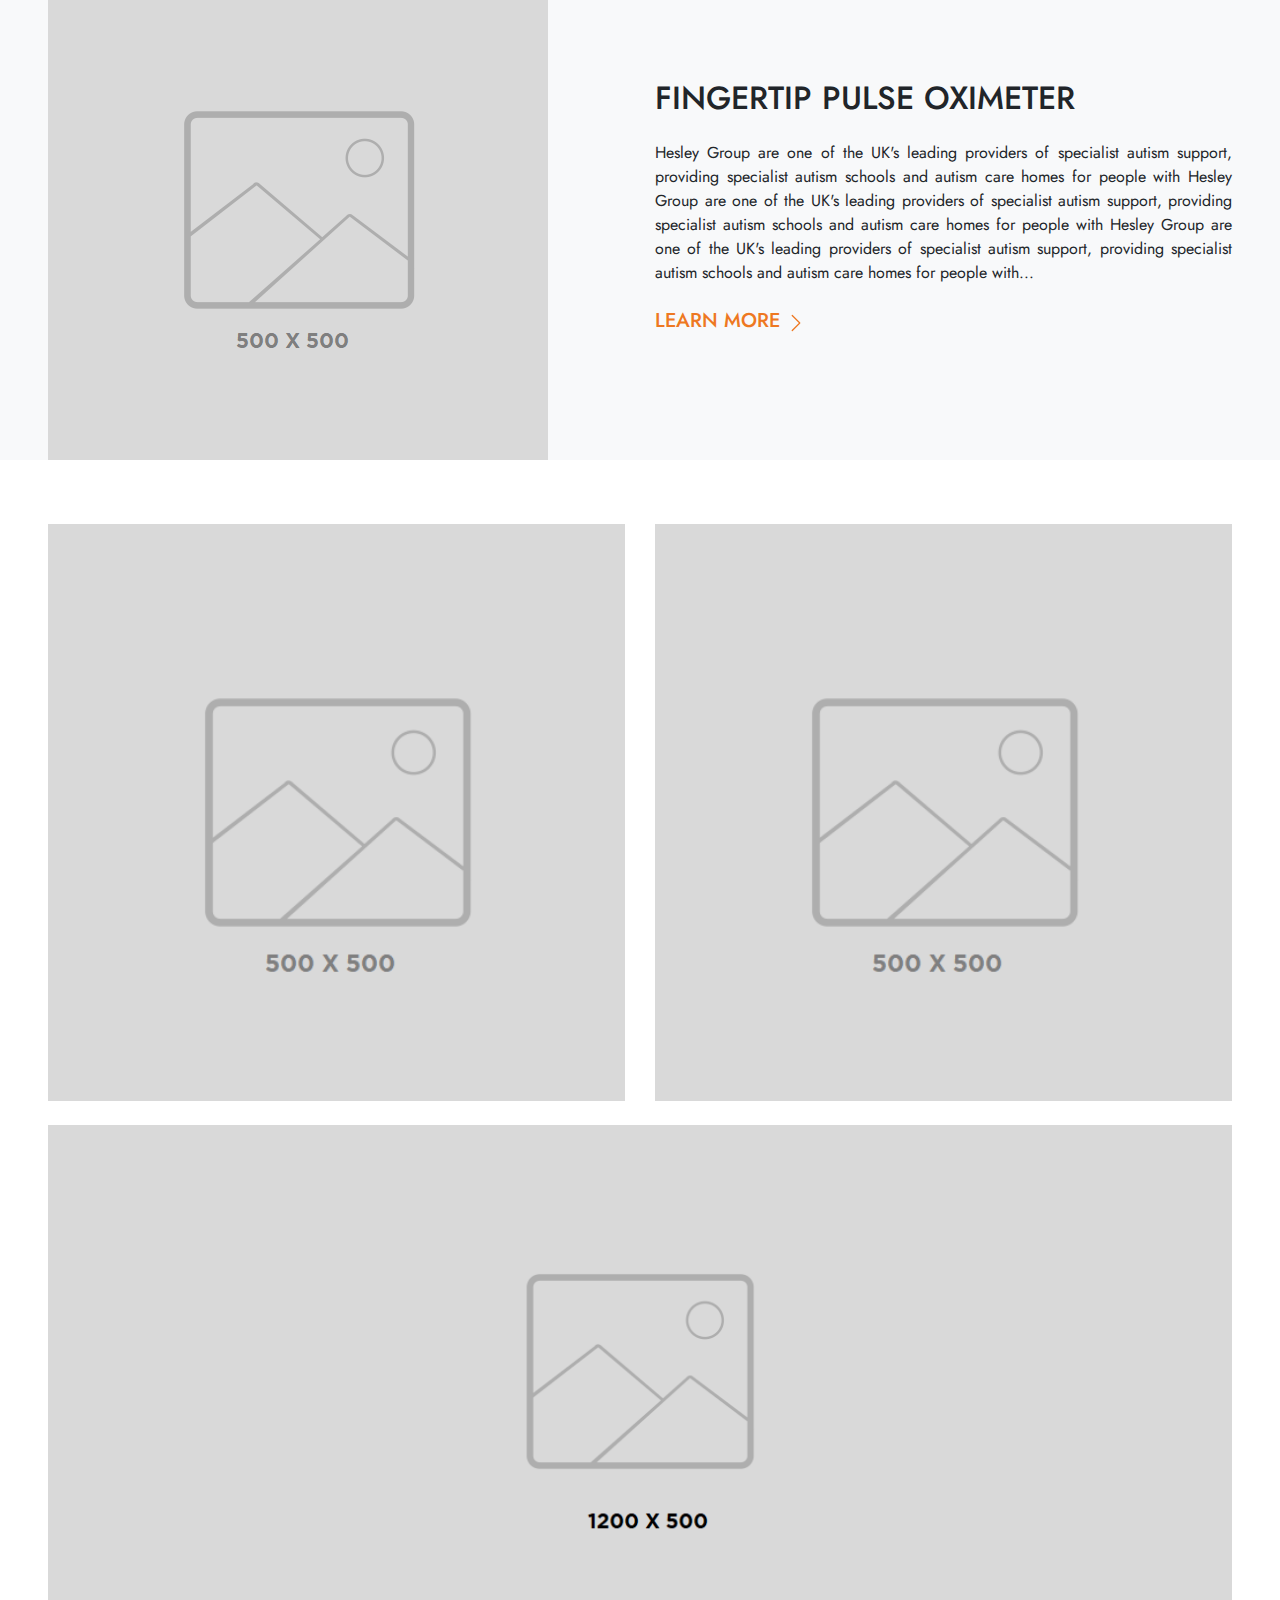
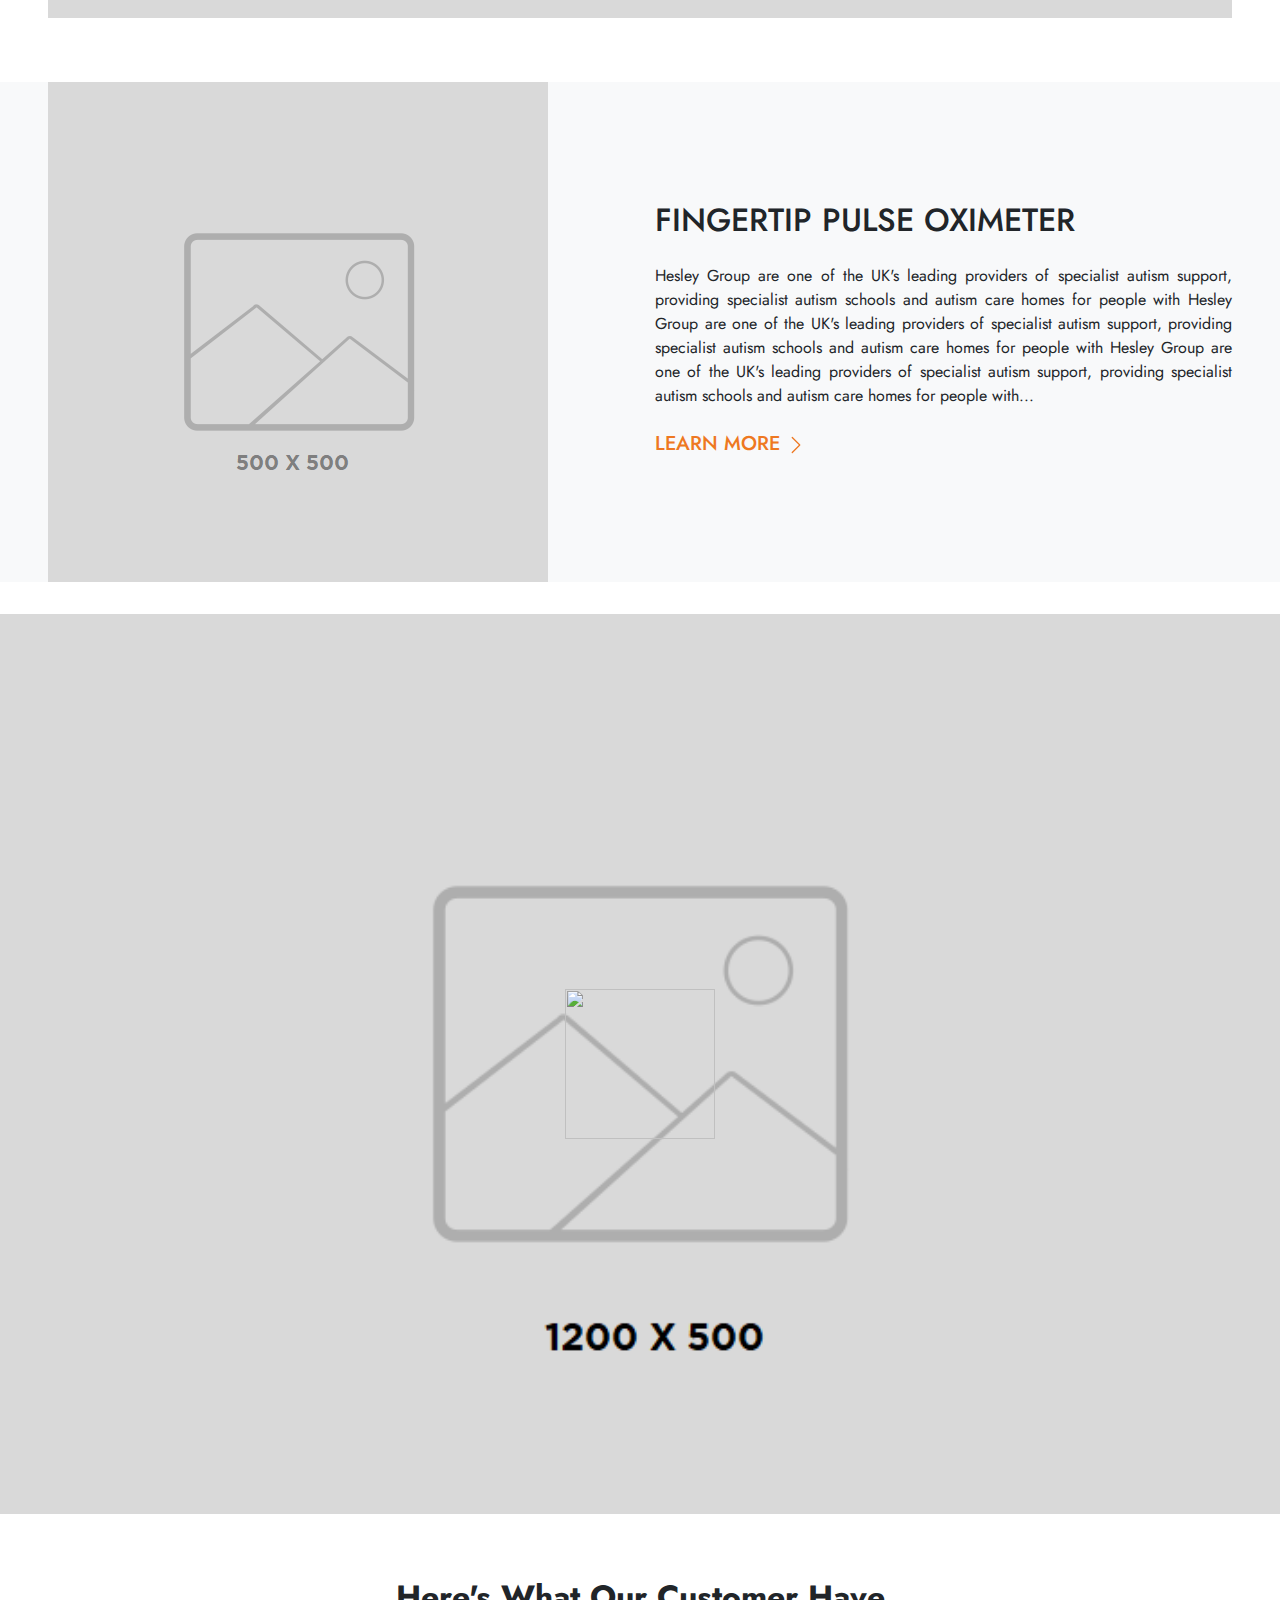
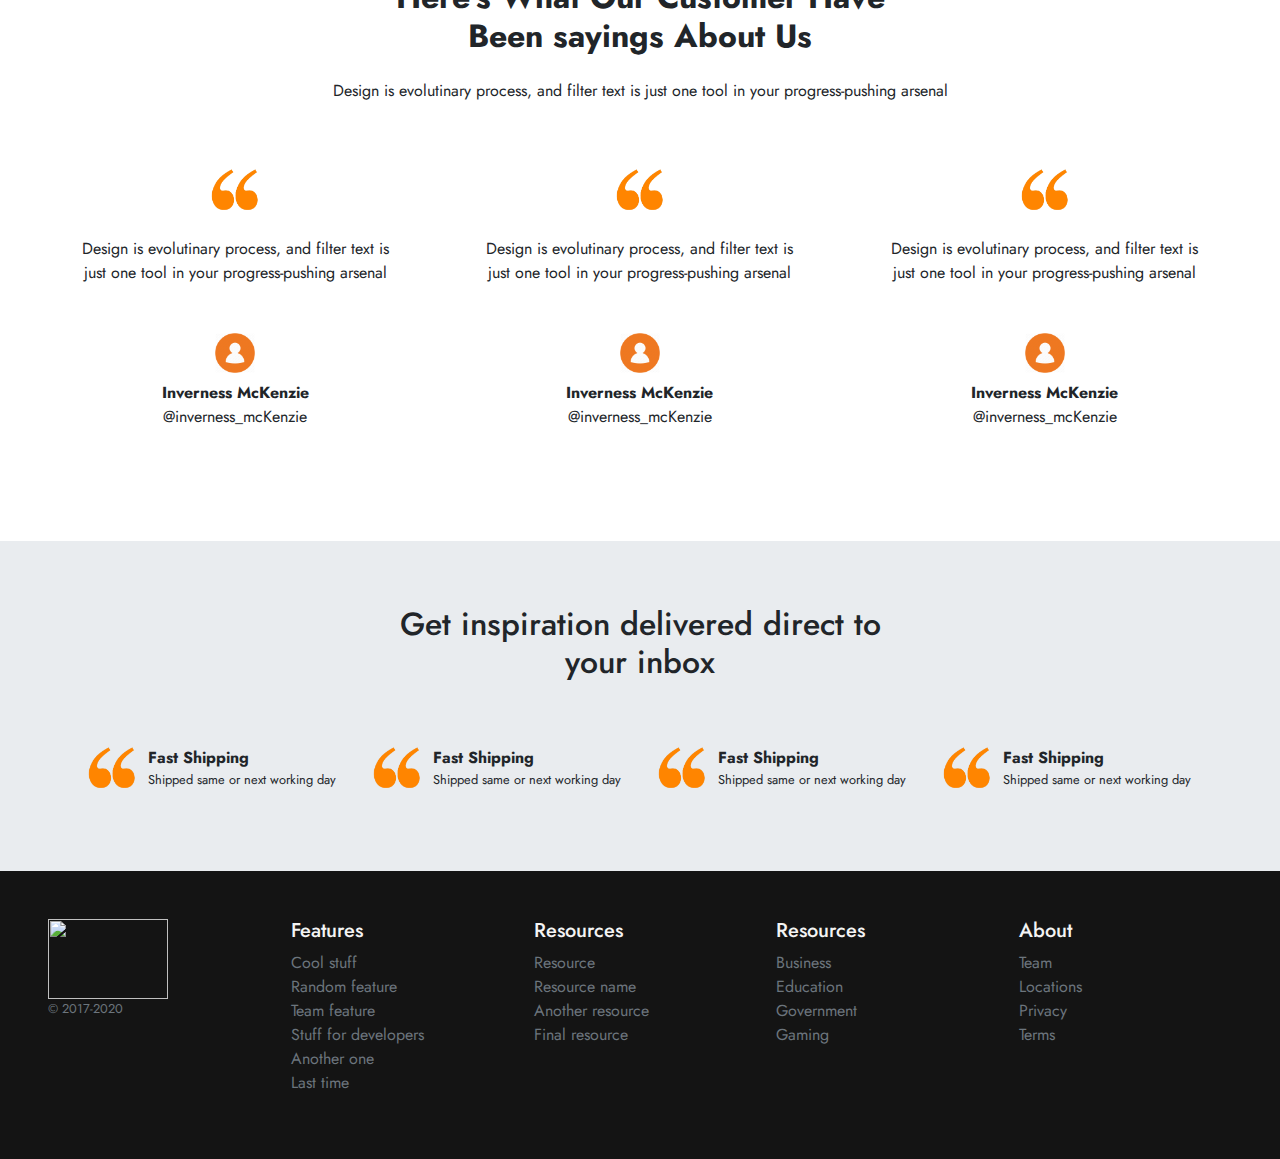
==== commit 6736127b: "deploy hesley site" ====
--- a/index.html
+++ b/index.html
@@ -16,7 +16,7 @@
 <body>
     <!-- Disktop Navigation -->
     <div class="d-none d-lg-block bg-white">
-        <nav class="navigation__bar container">
+        <nav class="navigation__bar container-fluid">
             <div class="menu__items_list">
                 <div class="menu__item"><a href="#">Home</a></div>
                 <div class="menu__item"><a href="#">Products</a></div>
@@ -51,7 +51,7 @@
 
     <!-- Top Banner -->
     <section class="jumbotron jumbotron-fluid top__banner my-0 py-0 bg-transparent">
-        <div class="container">
+        <div class="container-fluid px-md-5">
             <div class="row">
                 <div class="col-12 col-md-5 col-lg-6 order-md-1 my-4 my-md-0">
                     <!-- Image -->
@@ -91,7 +91,7 @@
 
 
     <section class="jumbotron jumbotron-fluid my-0 bg-transparent d-none d-md-block">
-        <div class="container">
+        <div class="container-fluid px-md-5">
             <h1 class="text-uppercase">featured products</h1>
             <p class="lead">This is a modified jumbotron that occupies the entire horizontal space of its parent.</p>
             <!-- Swiper -->
@@ -152,7 +152,7 @@
 
     <!-- Section 3 -->
     <section class="jumbotron jumbotron-fluid bg-light py-4 py-md-0 my-0">
-        <div class="container">
+        <div class="container-fluid px-md-5">
             <div class="row align-items-center">
                 <div class="col-12 col-md-5 col-lg-6 order-md-1 mb-4 mb-md-0">
                     <!-- Image -->
@@ -183,7 +183,7 @@
     </section>
 
     <section class="jumbotron jumbotron-fluid bg-transparent my-0">
-        <div class="container">
+        <div class="container-fluid px-md-5">
             <div class="row mb-md-4">
                 <div class="col-12 col-md-6">
                     <div class="card bg-light border-0 rounded-0">
@@ -208,7 +208,7 @@
 
     <!-- Section 3 -->
     <section class="jumbotron jumbotron-fluid bg-light py-4 py-md-0 mt-0">
-        <div class="container">
+        <div class="container-fluid px-md-5">
             <div class="row align-items-center">
                 <div class="col-12 col-md-5 col-lg-6 order-md-1 mb-4 mb-md-0">
                     <!-- Image -->
@@ -239,7 +239,7 @@
     </section>
 
     <section class="jumbotron jumbotron-fluid video__banner mb-0">
-        <div class="container text-center">
+        <div class="container-fluid px-md-5 text-center">
             <a href="#" class="display-4"><img
                     src="https://www.destinationcaldwell.com/wp-content/uploads/2020/05/video-play-button.png"
                     width="150" alt=""></a>
@@ -247,7 +247,7 @@
     </section>
 
     <section class="jumbotron jumbotron-fluid bg-transparent">
-        <div class="container">
+        <div class="container-fluid px-md-5">
             <div class="header text-center">
                 <h2 class="d-none d-md-block mb-4"><b>Here's What Our Customer Have <br>Been sayings About Us</b></h2>
                 <h4 class="d-block d-md-none"><b>Here's What Our Customer Have <br>Been sayings About Us</b></h4>
@@ -265,7 +265,7 @@
                             <div class="test_info mt-md-5">
                                 <img src="assets/images/avatar.webp" width="40" alt="">
                                 <p class="mt-2 mb-0"><b>Inverness McKenzie</b></p>
-                                <p class="mt-0"><small>@inverness_mcKenzie</small></p>
+                                <p class="mt-0">@inverness_mcKenzie</p>
                             </div>
                         </div>
                     </div>
@@ -279,7 +279,7 @@
                             <div class="test_info mt-md-5">
                                 <img src="assets/images/avatar.webp" width="40" alt="">
                                 <p class="mt-2 mb-0"><b>Inverness McKenzie</b></p>
-                                <p class="mt-0"><small>@inverness_mcKenzie</small></p>
+                                <p class="mt-0">@inverness_mcKenzie</p>
                             </div>
                         </div>
                     </div>
@@ -293,7 +293,7 @@
                             <div class="test_info mt-md-5">
                                 <img src="assets/images/avatar.webp" width="40" alt="">
                                 <p class="mt-2 mb-0"><b>Inverness McKenzie</b></p>
-                                <p class="mt-0"><small>@inverness_mcKenzie</small></p>
+                                <p class="mt-0">@inverness_mcKenzie</p>
                             </div>
                         </div>
                     </div>
@@ -303,7 +303,7 @@
     </section>
 
     <section class="jumbotron jumbotron-fluid mb-0">
-        <div class="container">
+        <div class="container-fluid px-md-5">
             <div class="header text-center">
                 <h2 class="d-none d-md-block mb-4">Get inspiration delivered direct to <br>your inbox</h2>
                 <h4 class="d-block d-md-none">Get inspiration delivered direct to <br>your inbox</h4>
@@ -364,11 +364,11 @@
 
 
     <footer class="bg-dark">
-        <div class="container py-5">
+        <div class="container-fluid px-md-5 py-5">
 
             <div class="row">
                 <div class="col-12 col-md">
-                    <img src="https://www.hesley.be/wp-content/uploads/2018/05/Hesleyblack.png" width="80">
+                    <img src="https://www.hesley.be/wp-content/uploads/2018/05/Hesleyblack.png" width="120" height="80">
                     <small class="d-block mb-3 text-muted">&copy; 2017-2020</small>
                 </div>
                 <div class="col-6 col-md">
--- a/assets/css/style.css
+++ b/assets/css/style.css
@@ -100,7 +100,8 @@
 }
 
 .navigation__bar .brand__logo img{
-    width: 100px;
+    width: 120px;
+    height: 80px;
 }
 
 /* Mobile Navigation bar */
@@ -112,7 +113,8 @@
     background-color: #fff;
 }
 .m__navigation__bar .m__brand__logo img{
-    width: 50px;
+    width: 100px;
+    height: 60px;
 }
 /* Top Banner */
 .top__banner{
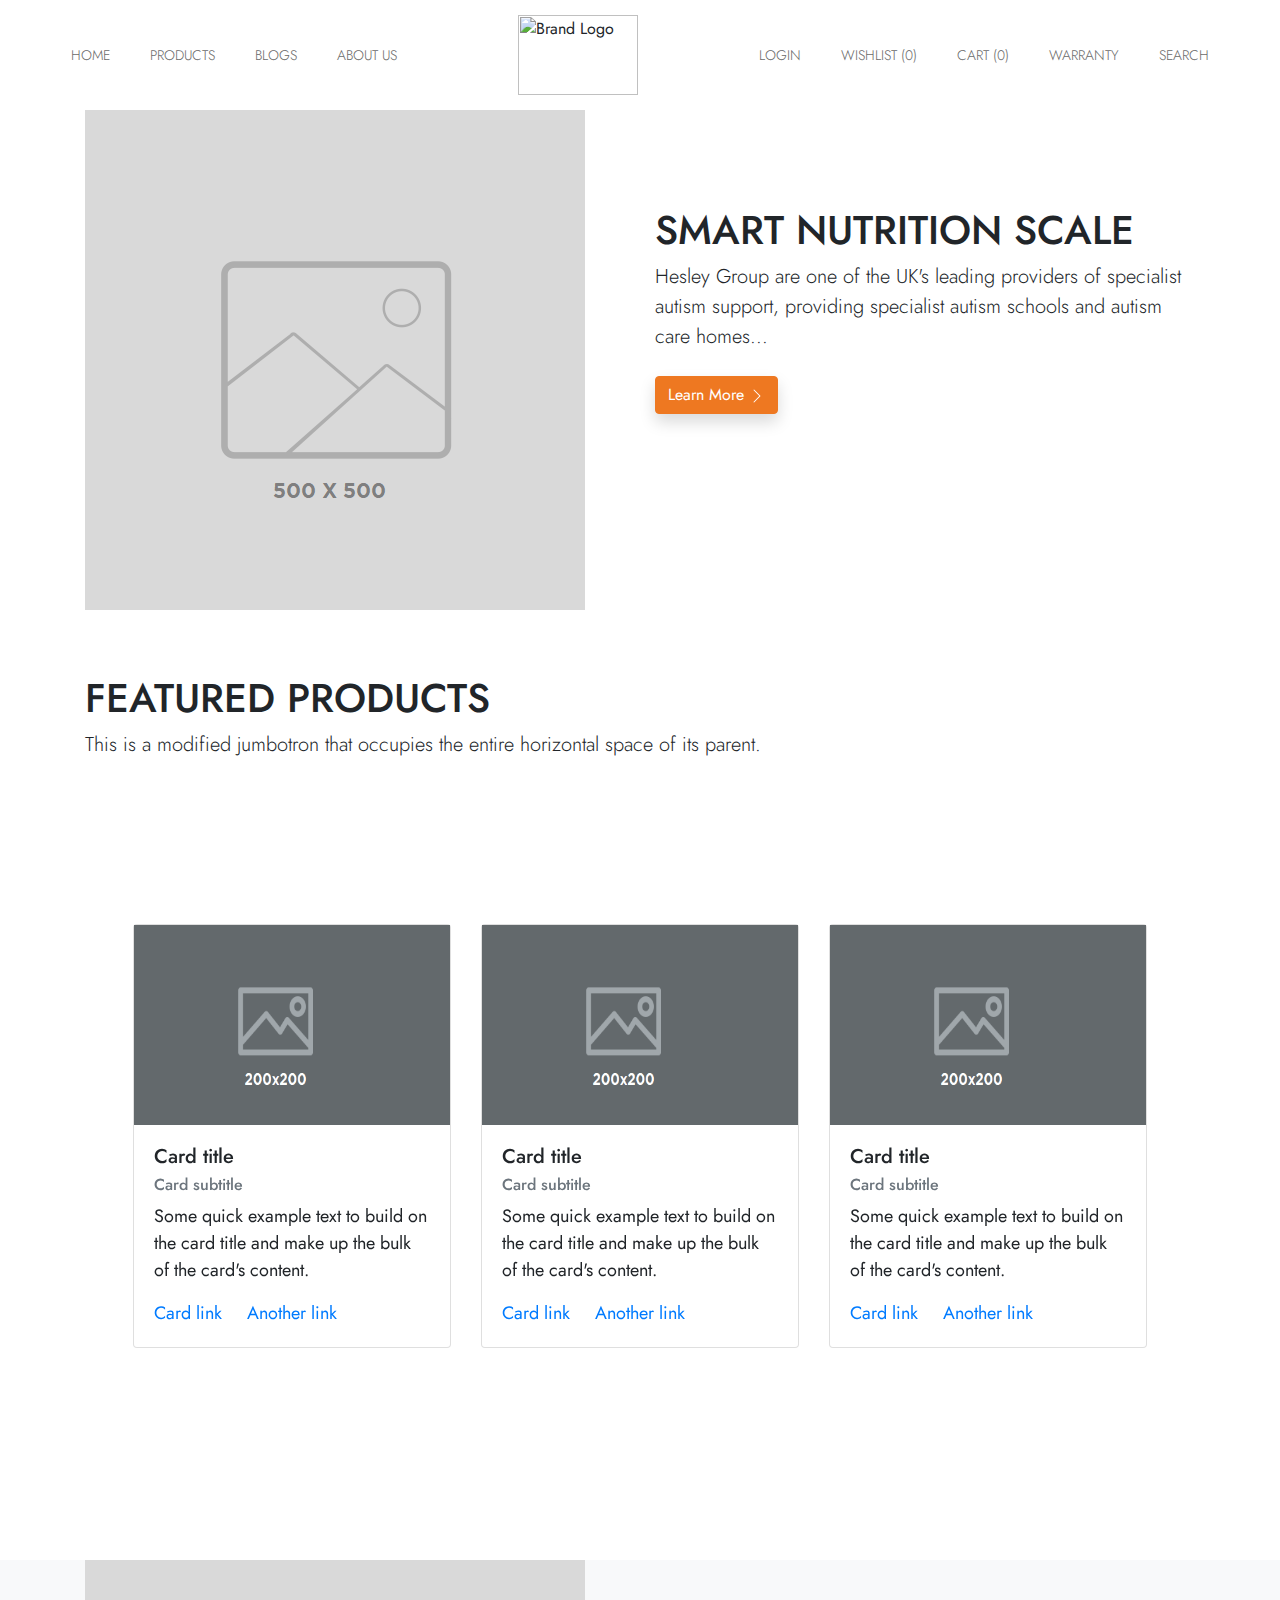
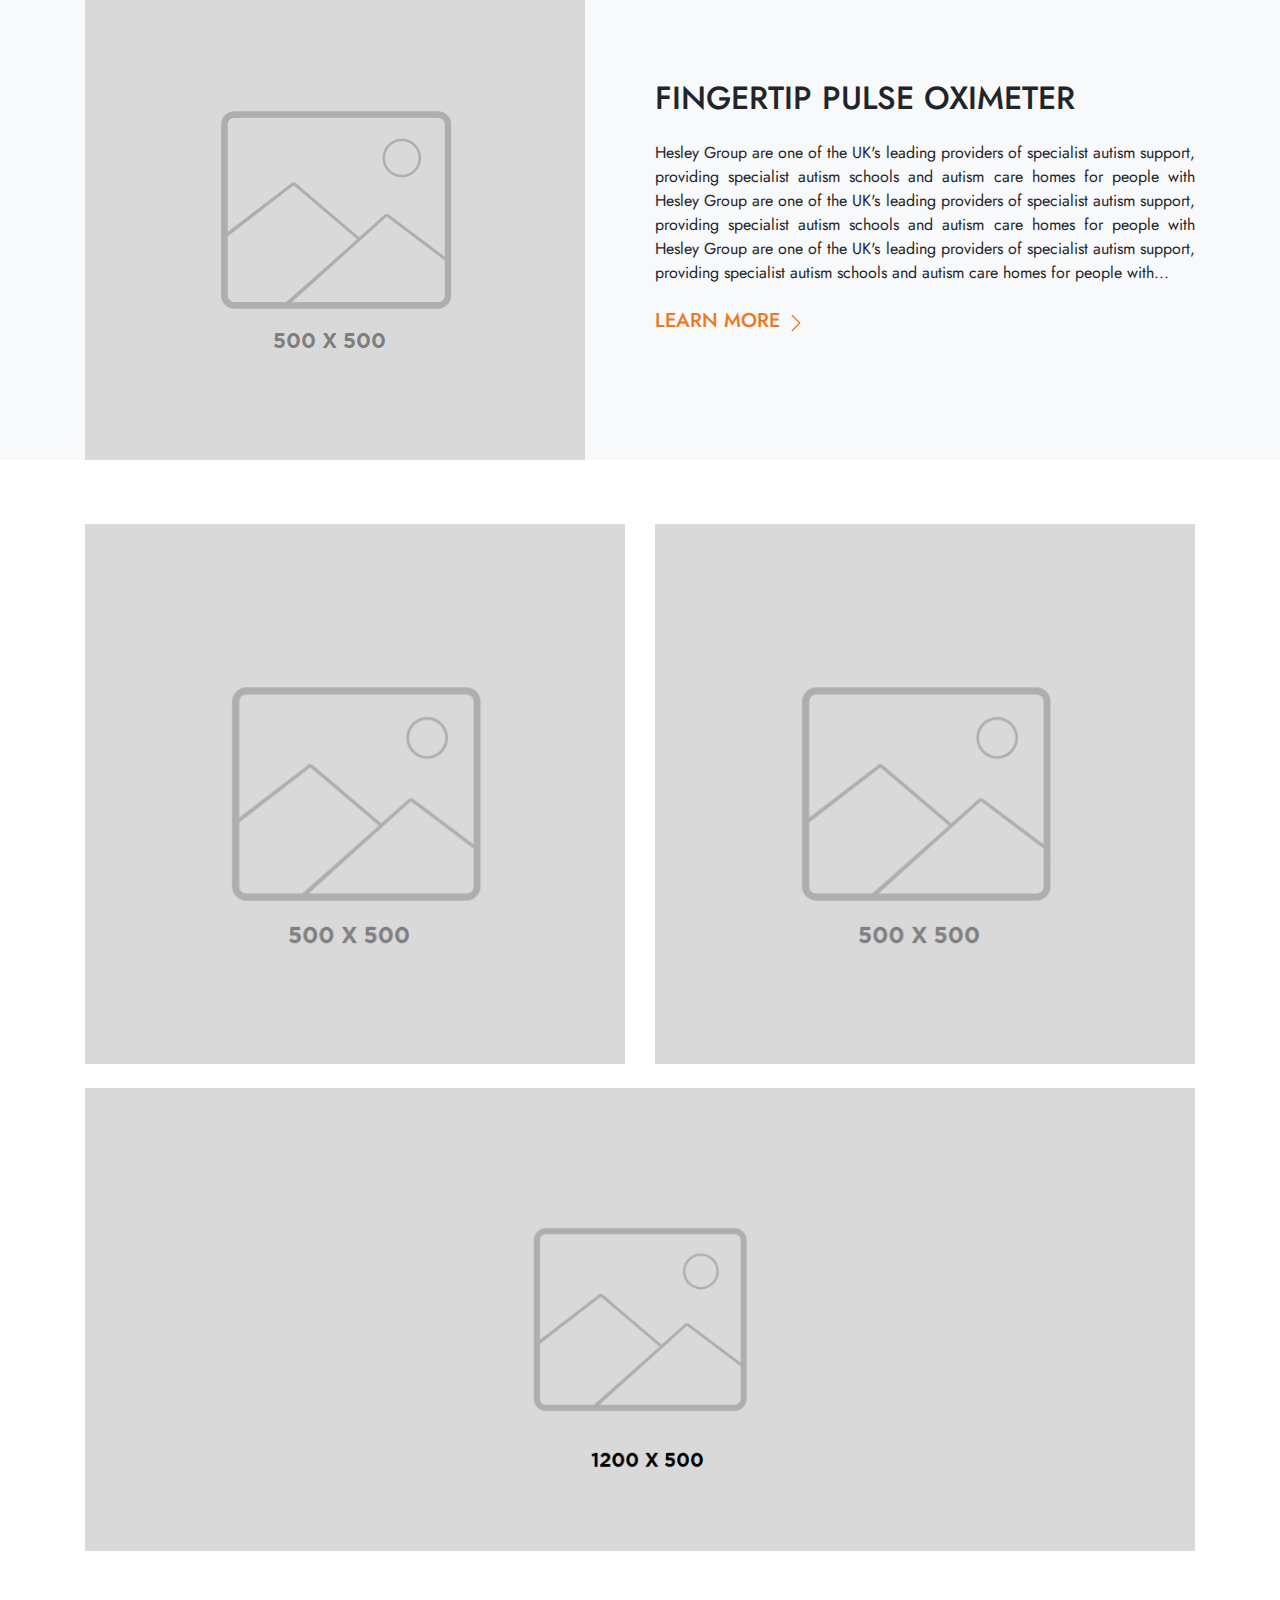
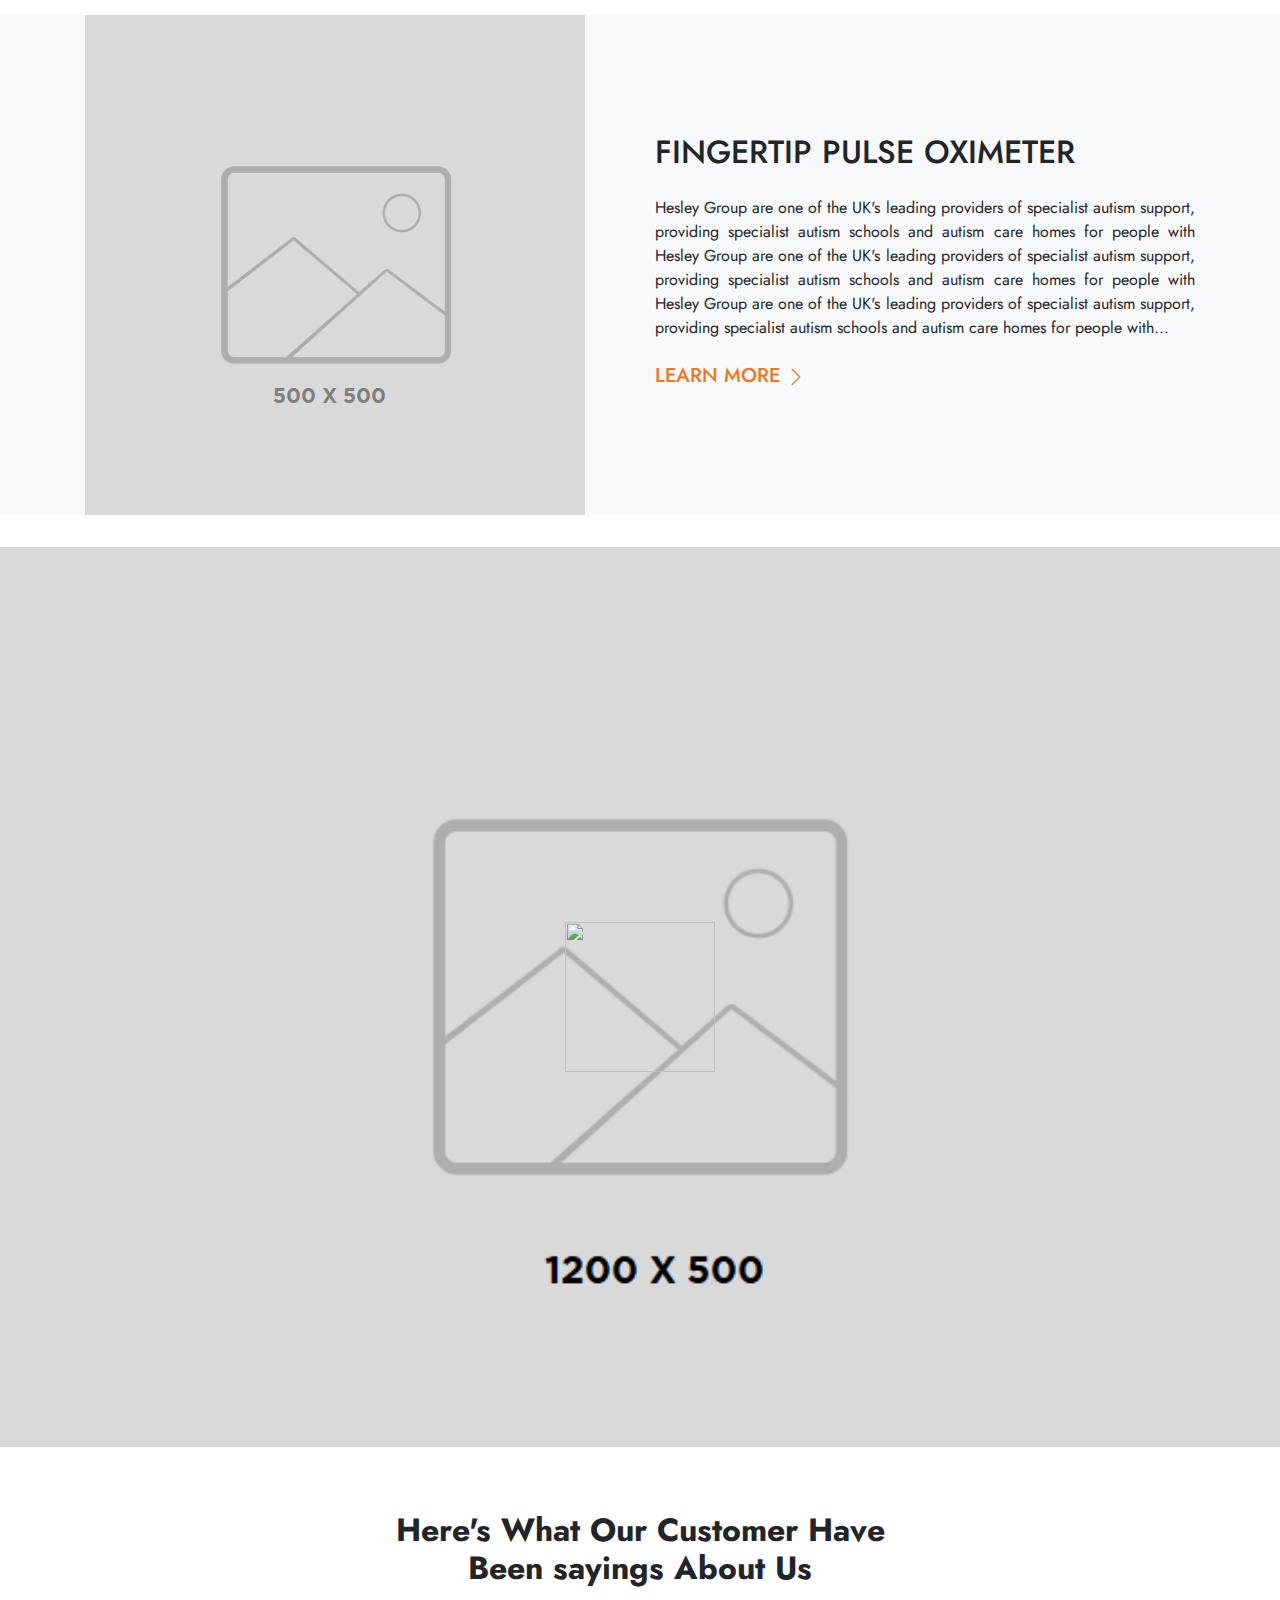
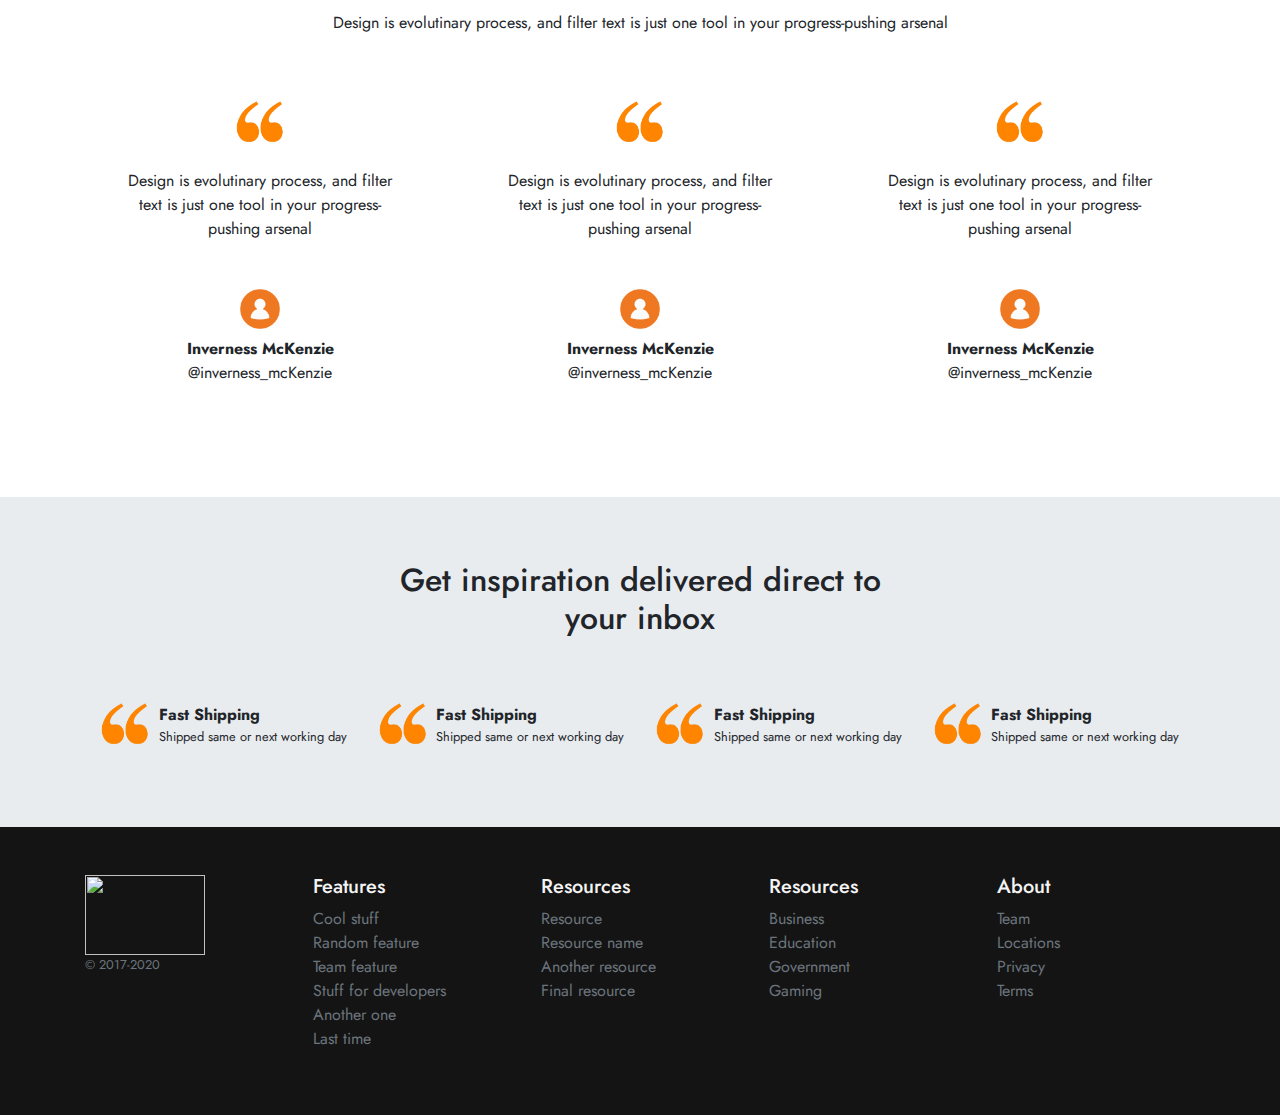
==== commit 84bda2dc: "deploy hesley site" ====
--- a/index.html
+++ b/index.html
@@ -51,7 +51,7 @@
 
     <!-- Top Banner -->
     <section class="jumbotron jumbotron-fluid top__banner my-0 py-0 bg-transparent">
-        <div class="container-fluid px-md-5">
+        <div class="container">
             <div class="row">
                 <div class="col-12 col-md-5 col-lg-6 order-md-1 my-4 my-md-0">
                     <!-- Image -->
@@ -91,7 +91,7 @@
 
 
     <section class="jumbotron jumbotron-fluid my-0 bg-transparent d-none d-md-block">
-        <div class="container-fluid px-md-5">
+        <div class="container">
             <h1 class="text-uppercase">featured products</h1>
             <p class="lead">This is a modified jumbotron that occupies the entire horizontal space of its parent.</p>
             <!-- Swiper -->
@@ -152,7 +152,7 @@
 
     <!-- Section 3 -->
     <section class="jumbotron jumbotron-fluid bg-light py-4 py-md-0 my-0">
-        <div class="container-fluid px-md-5">
+        <div class="container">
             <div class="row align-items-center">
                 <div class="col-12 col-md-5 col-lg-6 order-md-1 mb-4 mb-md-0">
                     <!-- Image -->
@@ -183,7 +183,7 @@
     </section>
 
     <section class="jumbotron jumbotron-fluid bg-transparent my-0">
-        <div class="container-fluid px-md-5">
+        <div class="container">
             <div class="row mb-md-4">
                 <div class="col-12 col-md-6">
                     <div class="card bg-light border-0 rounded-0">
@@ -208,7 +208,7 @@
 
     <!-- Section 3 -->
     <section class="jumbotron jumbotron-fluid bg-light py-4 py-md-0 mt-0">
-        <div class="container-fluid px-md-5">
+        <div class="container">
             <div class="row align-items-center">
                 <div class="col-12 col-md-5 col-lg-6 order-md-1 mb-4 mb-md-0">
                     <!-- Image -->
@@ -239,7 +239,7 @@
     </section>
 
     <section class="jumbotron jumbotron-fluid video__banner mb-0">
-        <div class="container-fluid px-md-5 text-center">
+        <div class="container text-center">
             <a href="#" class="display-4"><img
                     src="https://www.destinationcaldwell.com/wp-content/uploads/2020/05/video-play-button.png"
                     width="150" alt=""></a>
@@ -247,7 +247,7 @@
     </section>
 
     <section class="jumbotron jumbotron-fluid bg-transparent">
-        <div class="container-fluid px-md-5">
+        <div class="container">
             <div class="header text-center">
                 <h2 class="d-none d-md-block mb-4"><b>Here's What Our Customer Have <br>Been sayings About Us</b></h2>
                 <h4 class="d-block d-md-none"><b>Here's What Our Customer Have <br>Been sayings About Us</b></h4>
@@ -303,7 +303,7 @@
     </section>
 
     <section class="jumbotron jumbotron-fluid mb-0">
-        <div class="container-fluid px-md-5">
+        <div class="container">
             <div class="header text-center">
                 <h2 class="d-none d-md-block mb-4">Get inspiration delivered direct to <br>your inbox</h2>
                 <h4 class="d-block d-md-none">Get inspiration delivered direct to <br>your inbox</h4>
@@ -364,7 +364,7 @@
 
 
     <footer class="bg-dark">
-        <div class="container-fluid px-md-5 py-5">
+        <div class="container py-5">
 
             <div class="row">
                 <div class="col-12 col-md">
--- a/assets/css/style.css
+++ b/assets/css/style.css
@@ -91,7 +91,7 @@
     text-decoration: none;
     color: #696969;
     text-transform: uppercase;
-    font-size: 13px;
+    font-size: 14px;
     font-weight: 300;
 }
 
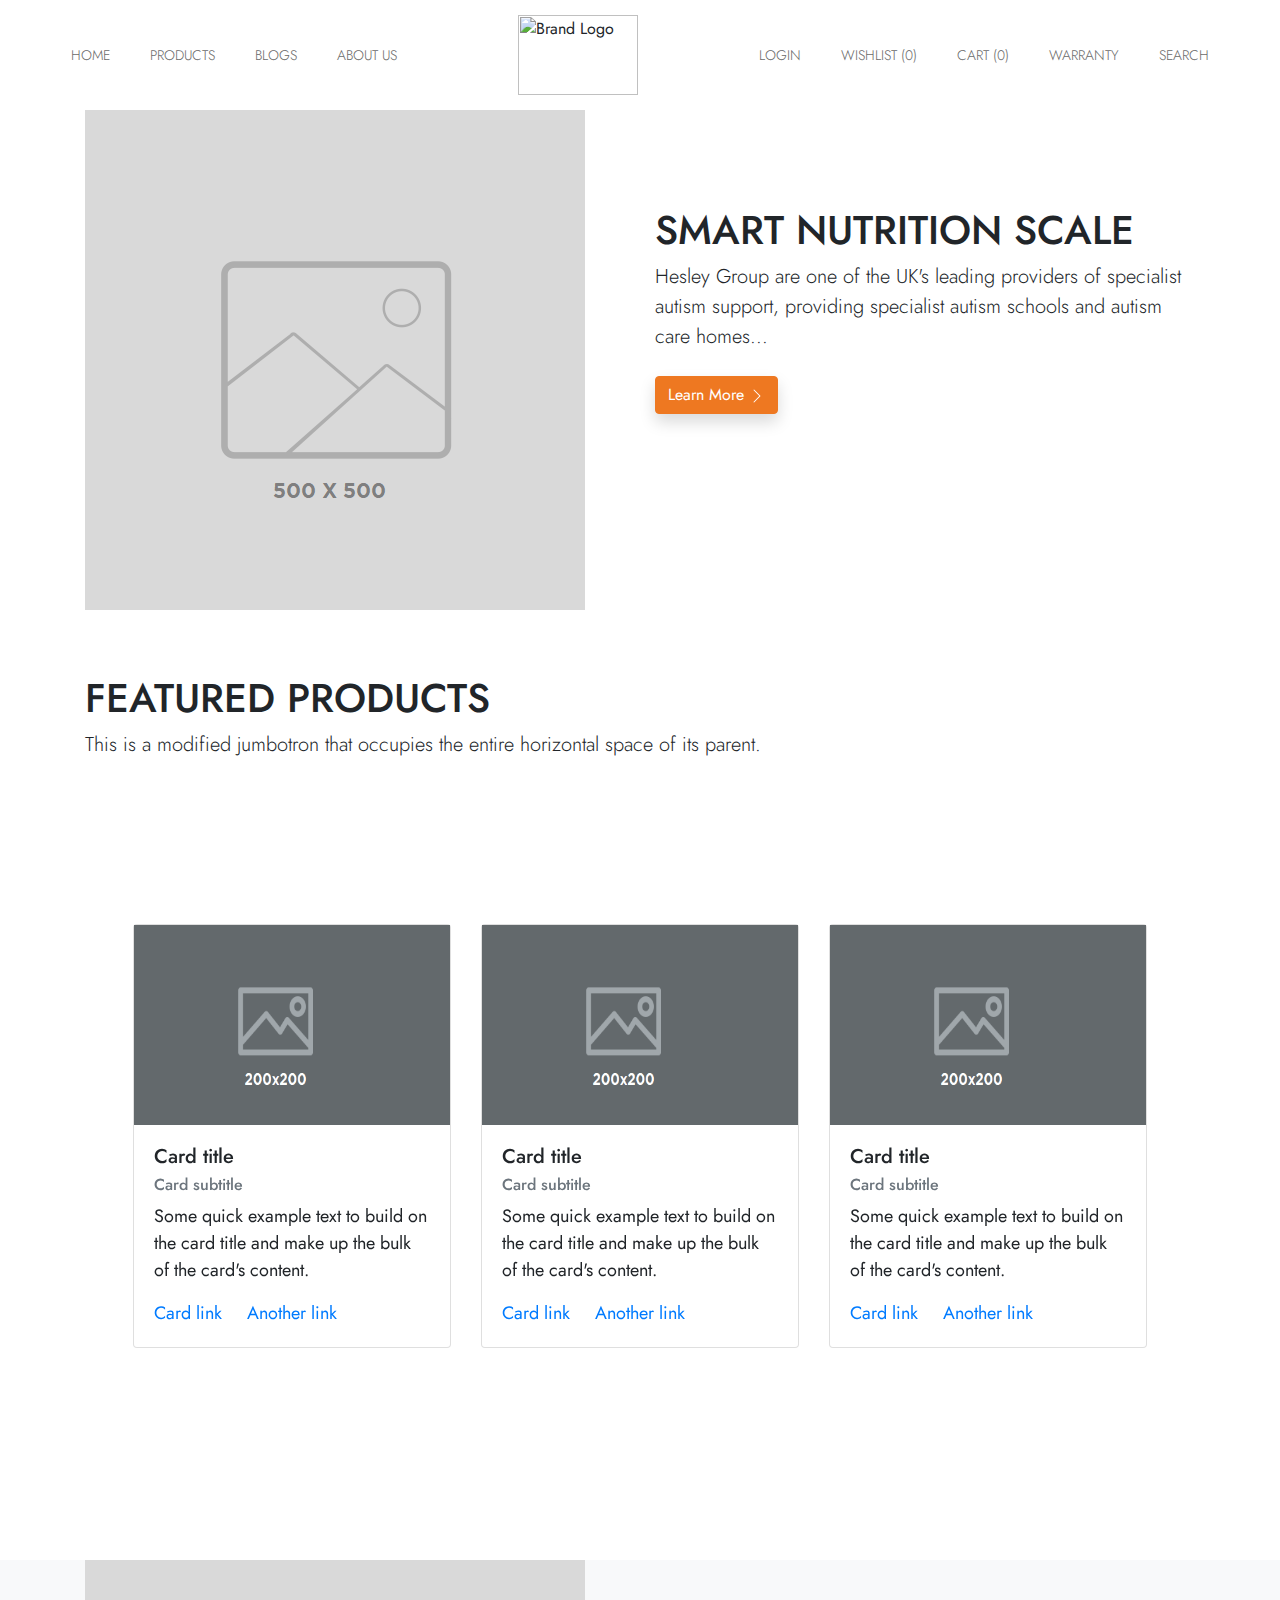
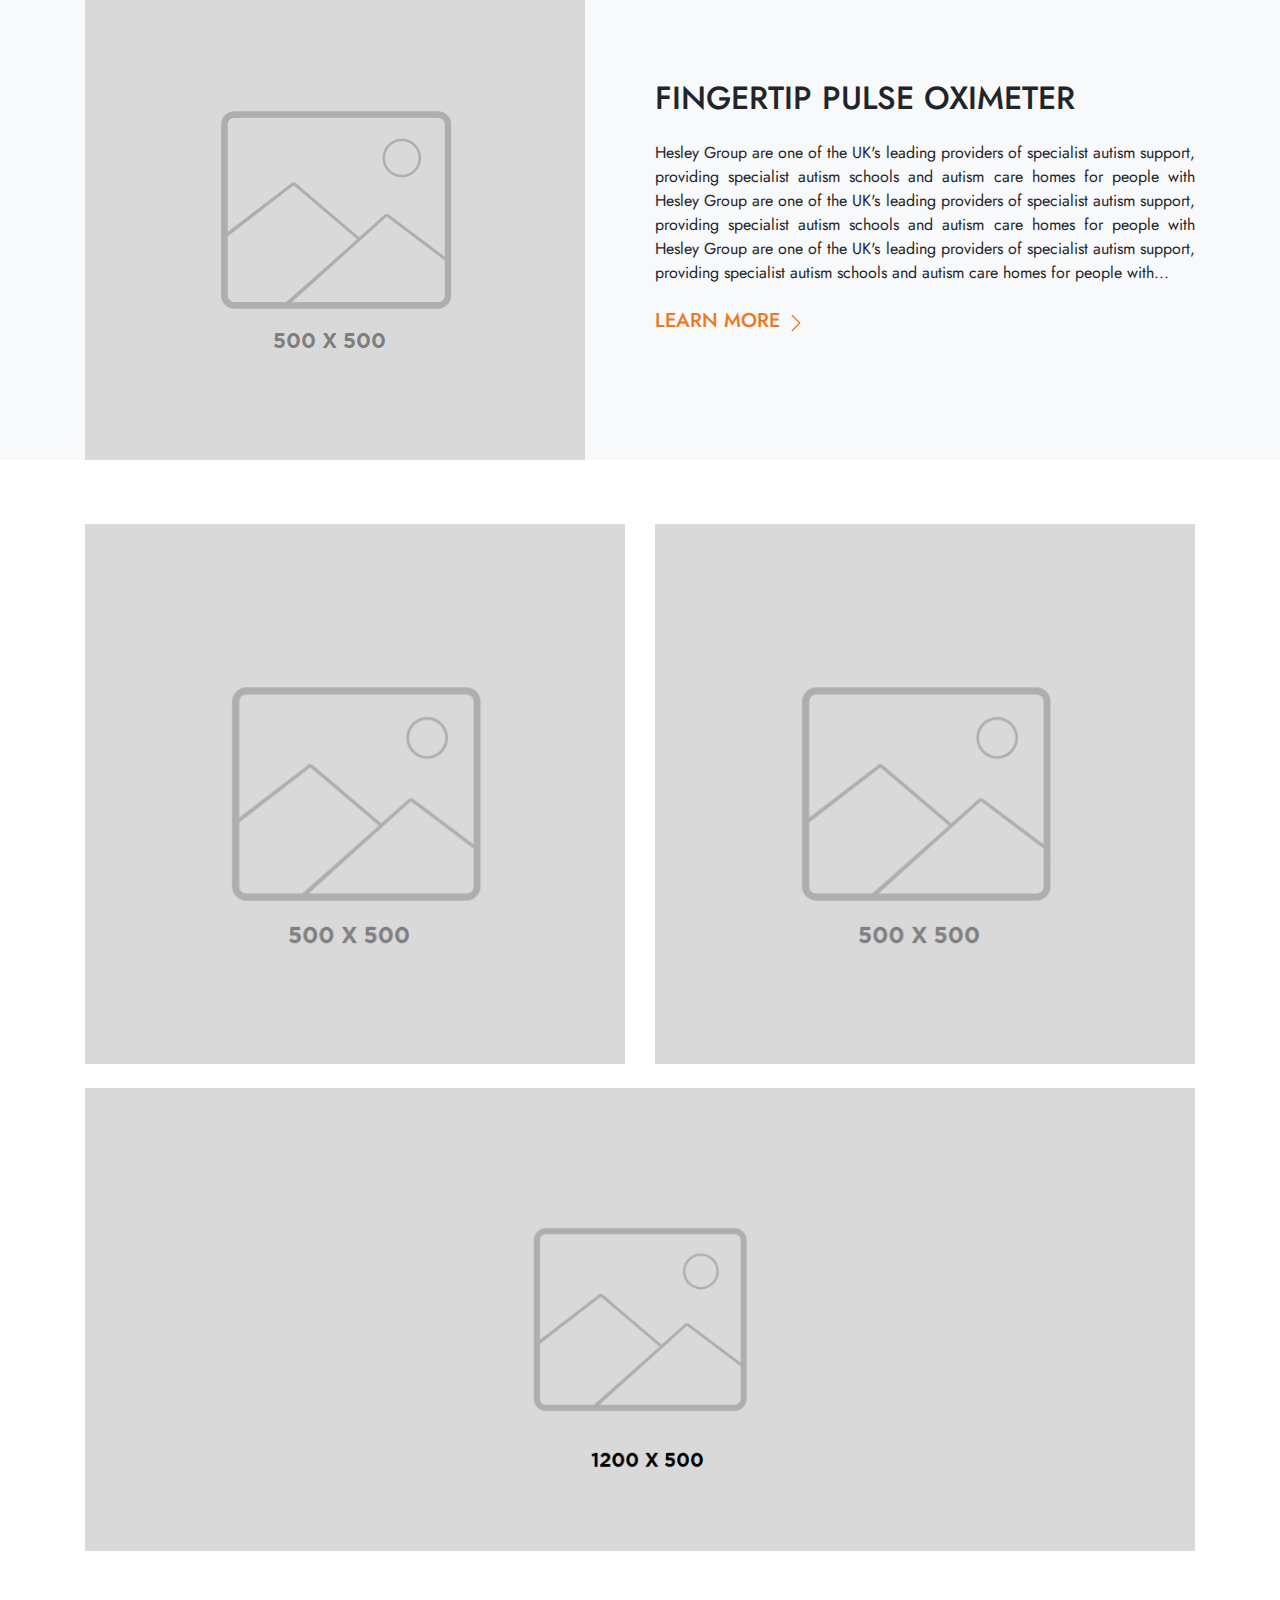
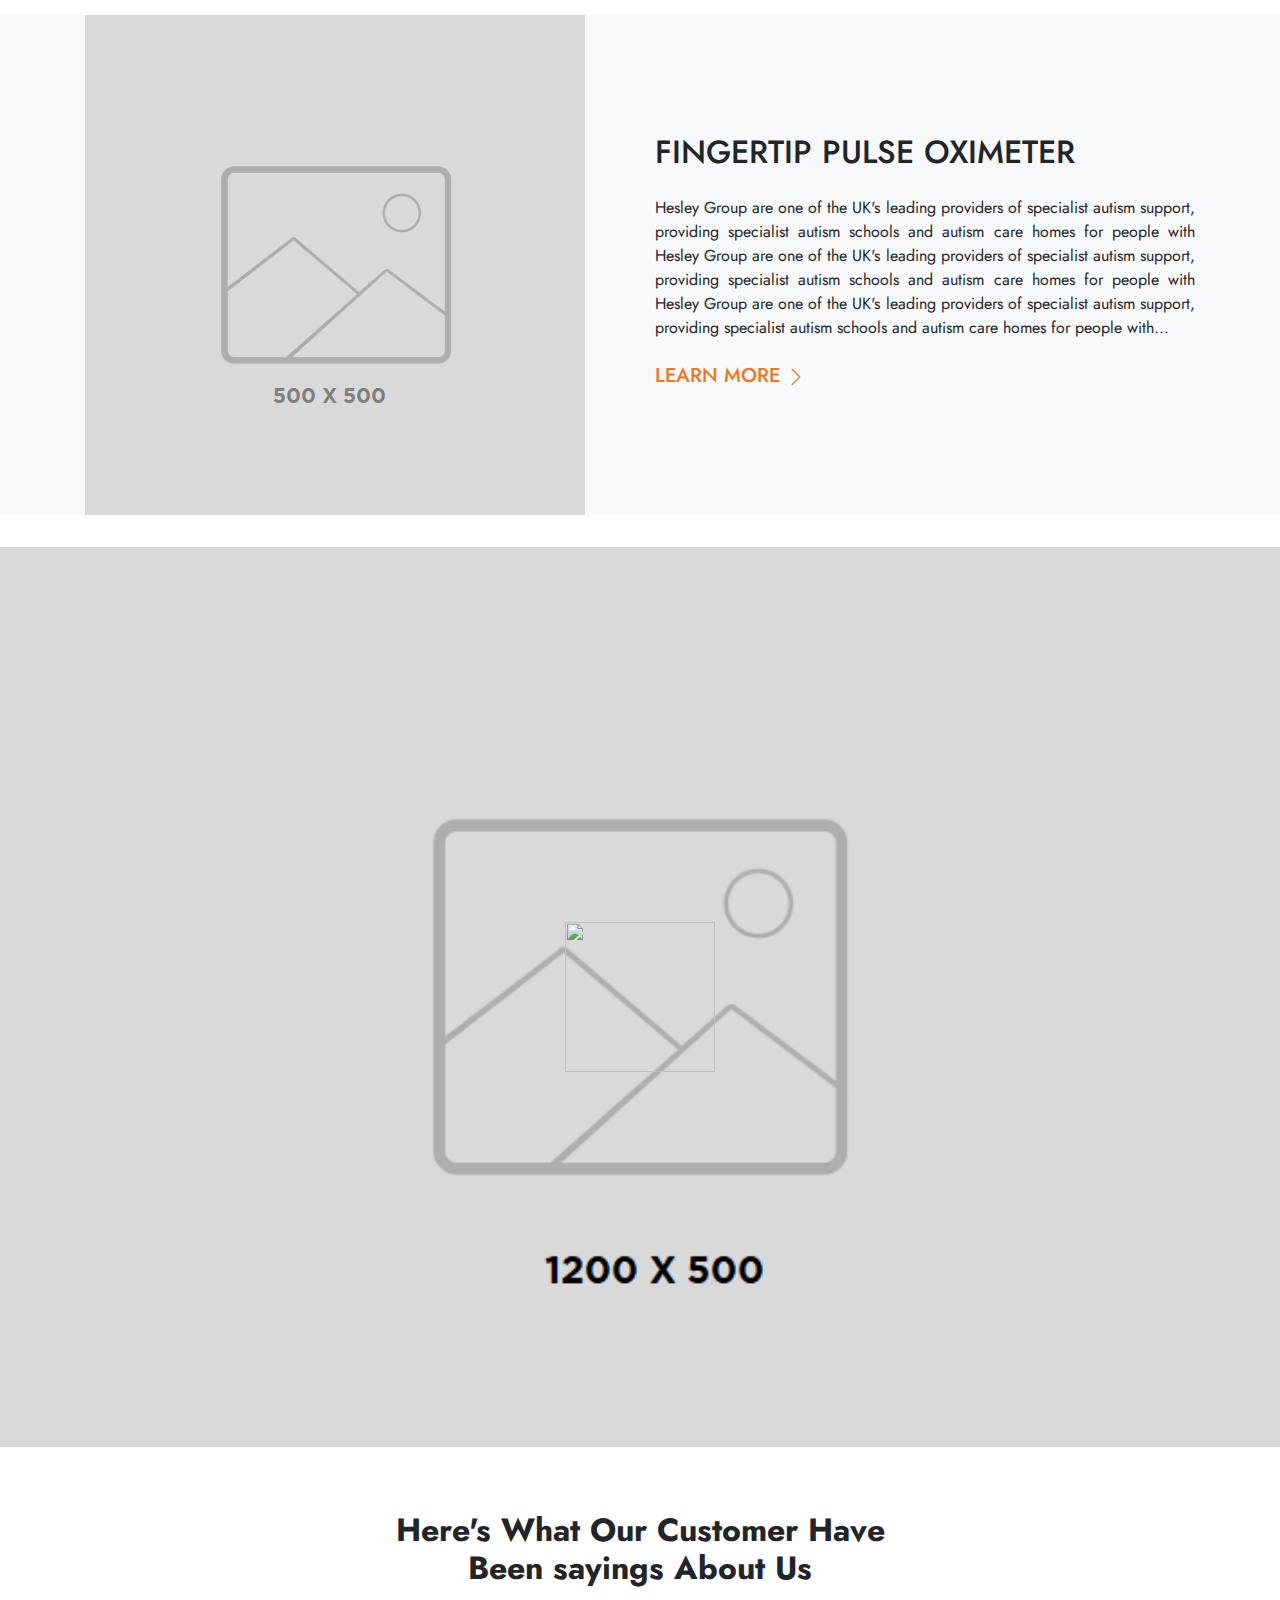
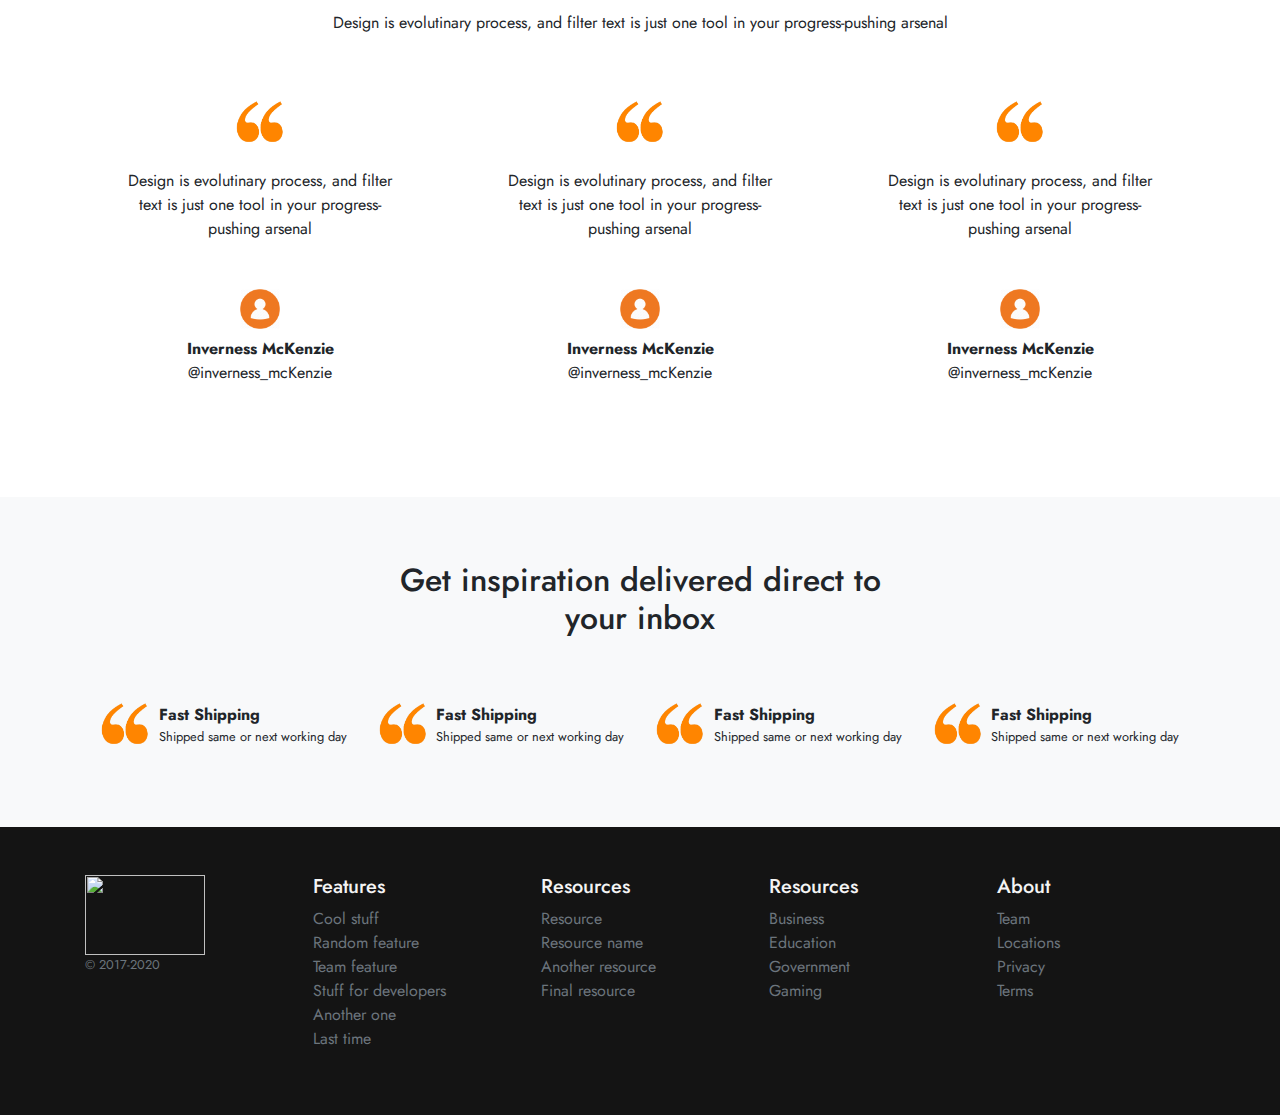
==== commit 24a71b79: "deploy hesley site" ====
--- a/index.html
+++ b/index.html
@@ -149,6 +149,61 @@
             </div>
         </div>
     </section>
+    <!-- Phone view -->
+    <section class="jumbotron jumbotron-fluid my-0 bg-transparent d-block d-md-none">
+        <div class="container">
+            <h4 class="text-uppercase">featured products</h4>
+            <p>This is a modified jumbotron that occupies the entire horizontal space of its parent.</p>
+            <!-- Swiper -->
+            <div class="swiper-container">
+                <div class="swiper-wrapper">
+                    <div class="swiper-slide">
+                        <div class="card">
+                            <img src="assets/images/placeholder-200x200.png" alt="" width="100%" height="200">
+                            <div class="card-body">
+                                <h5 class="card-title">Card title</h5>
+                                <h6 class="card-subtitle mb-2 text-muted">Card subtitle</h6>
+                                <p class="card-text">Some quick example text to build on the card title and make
+                                    up the bulk of the card's content.</p>
+                                <a href="#" class="card-link">Card link</a>
+                                <a href="#" class="card-link">Another link</a>
+                            </div>
+                        </div>
+                    </div>
+                    <div class="swiper-slide">
+                        <div class="card">
+                            <img src="assets/images/placeholder-200x200.png" alt="" width="100%" height="200">
+                            <div class="card-body">
+                                <h5 class="card-title">Card title</h5>
+                                <h6 class="card-subtitle mb-2 text-muted">Card subtitle</h6>
+                                <p class="card-text">Some quick example text to build on the card title and make
+                                    up the bulk of the card's content.</p>
+                                <a href="#" class="card-link">Card link</a>
+                                <a href="#" class="card-link">Another link</a>
+                            </div>
+                        </div>
+                    </div>
+                    <div class="swiper-slide">
+                        <div class="card">
+                            <img src="assets/images/placeholder-200x200.png" alt="" width="100%" height="200">
+                            <div class="card-body">
+                                <h5 class="card-title">Card title</h5>
+                                <h6 class="card-subtitle mb-2 text-muted">Card subtitle</h6>
+                                <p class="card-text">Some quick example text to build on the card title and make
+                                    up the bulk of the card's content.</p>
+                                <a href="#" class="card-link">Card link</a>
+                                <a href="#" class="card-link">Another link</a>
+                            </div>
+                        </div>
+                    </div>
+
+                </div>
+                <!-- Add Arrows -->
+                <div class="swiper-button-next"></div>
+                <div class="swiper-button-prev"></div>
+            </div>
+        </div>
+    </section>
 
     <!-- Section 3 -->
     <section class="jumbotron jumbotron-fluid bg-light py-4 py-md-0 my-0">
@@ -302,7 +357,7 @@
         </div>
     </section>
 
-    <section class="jumbotron jumbotron-fluid mb-0">
+    <section class="jumbotron jumbotron-fluid bg-light mb-0">
         <div class="container">
             <div class="header text-center">
                 <h2 class="d-none d-md-block mb-4">Get inspiration delivered direct to <br>your inbox</h2>
